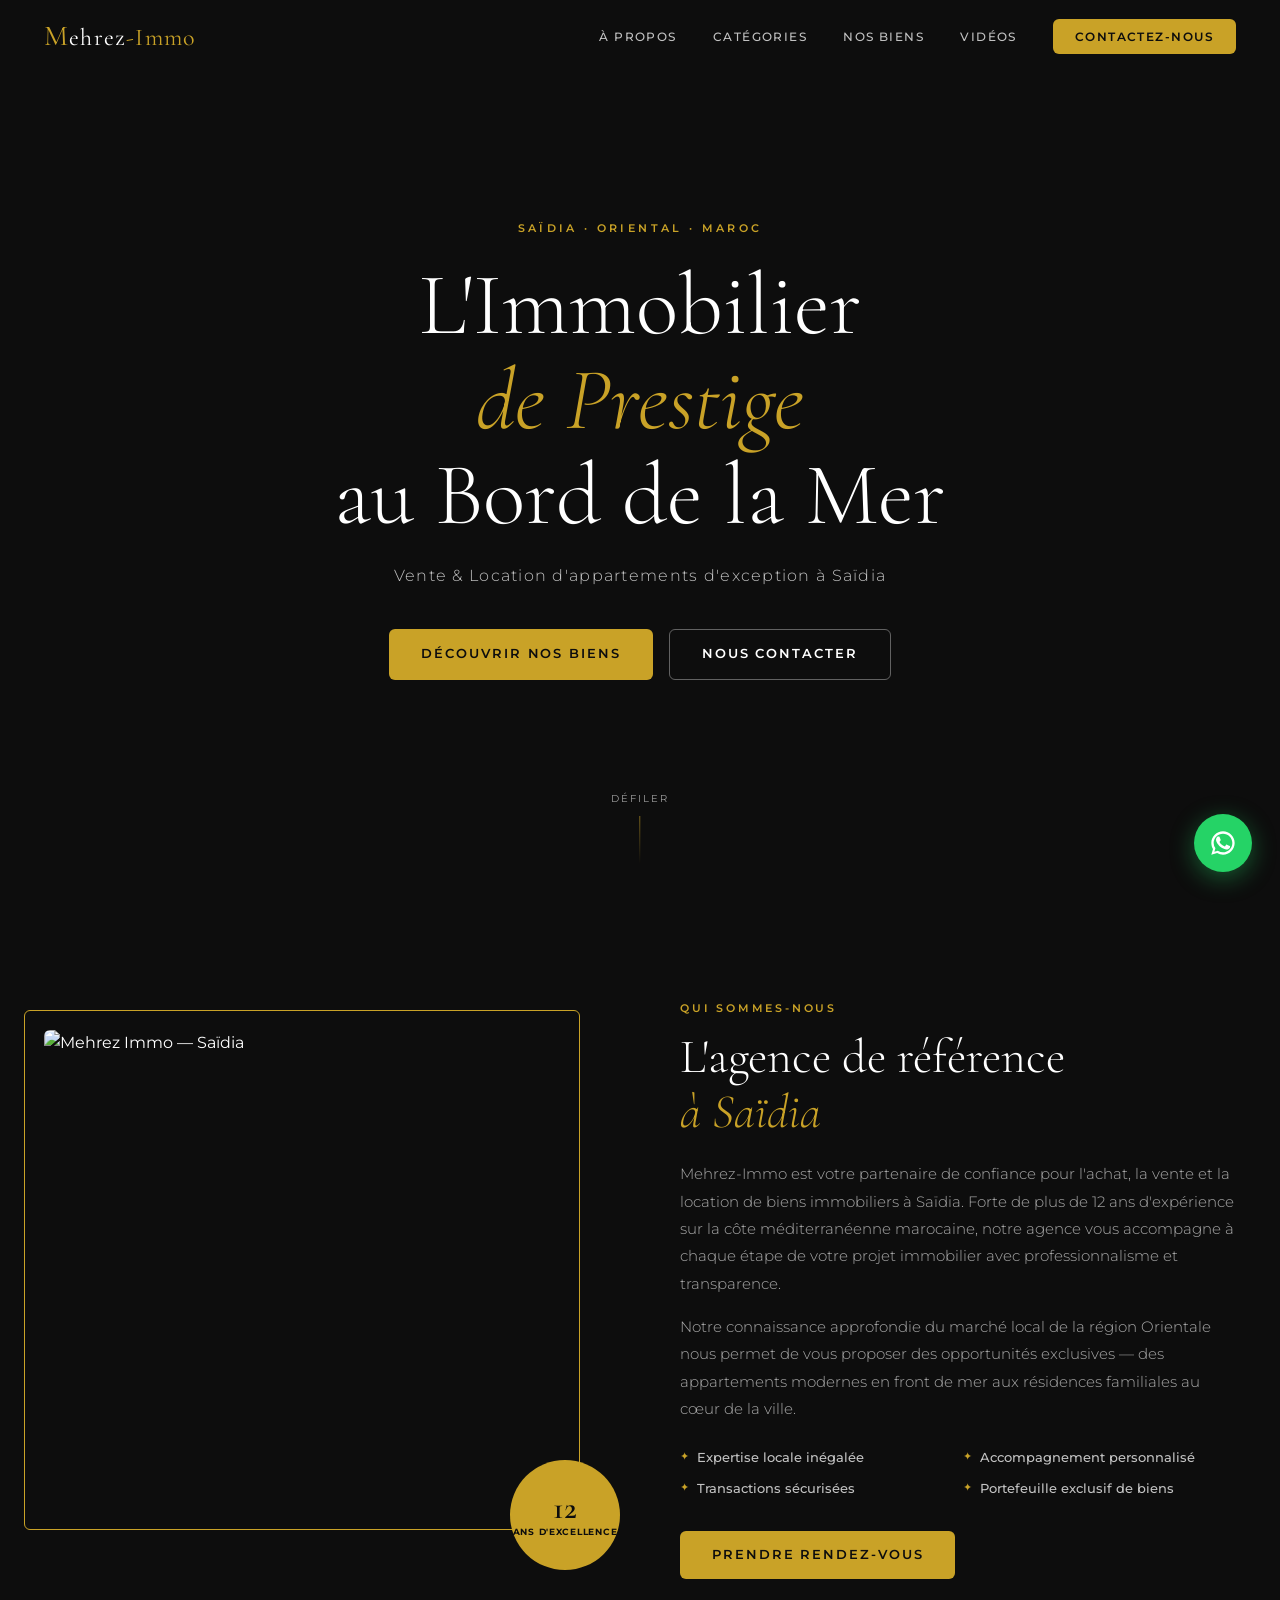
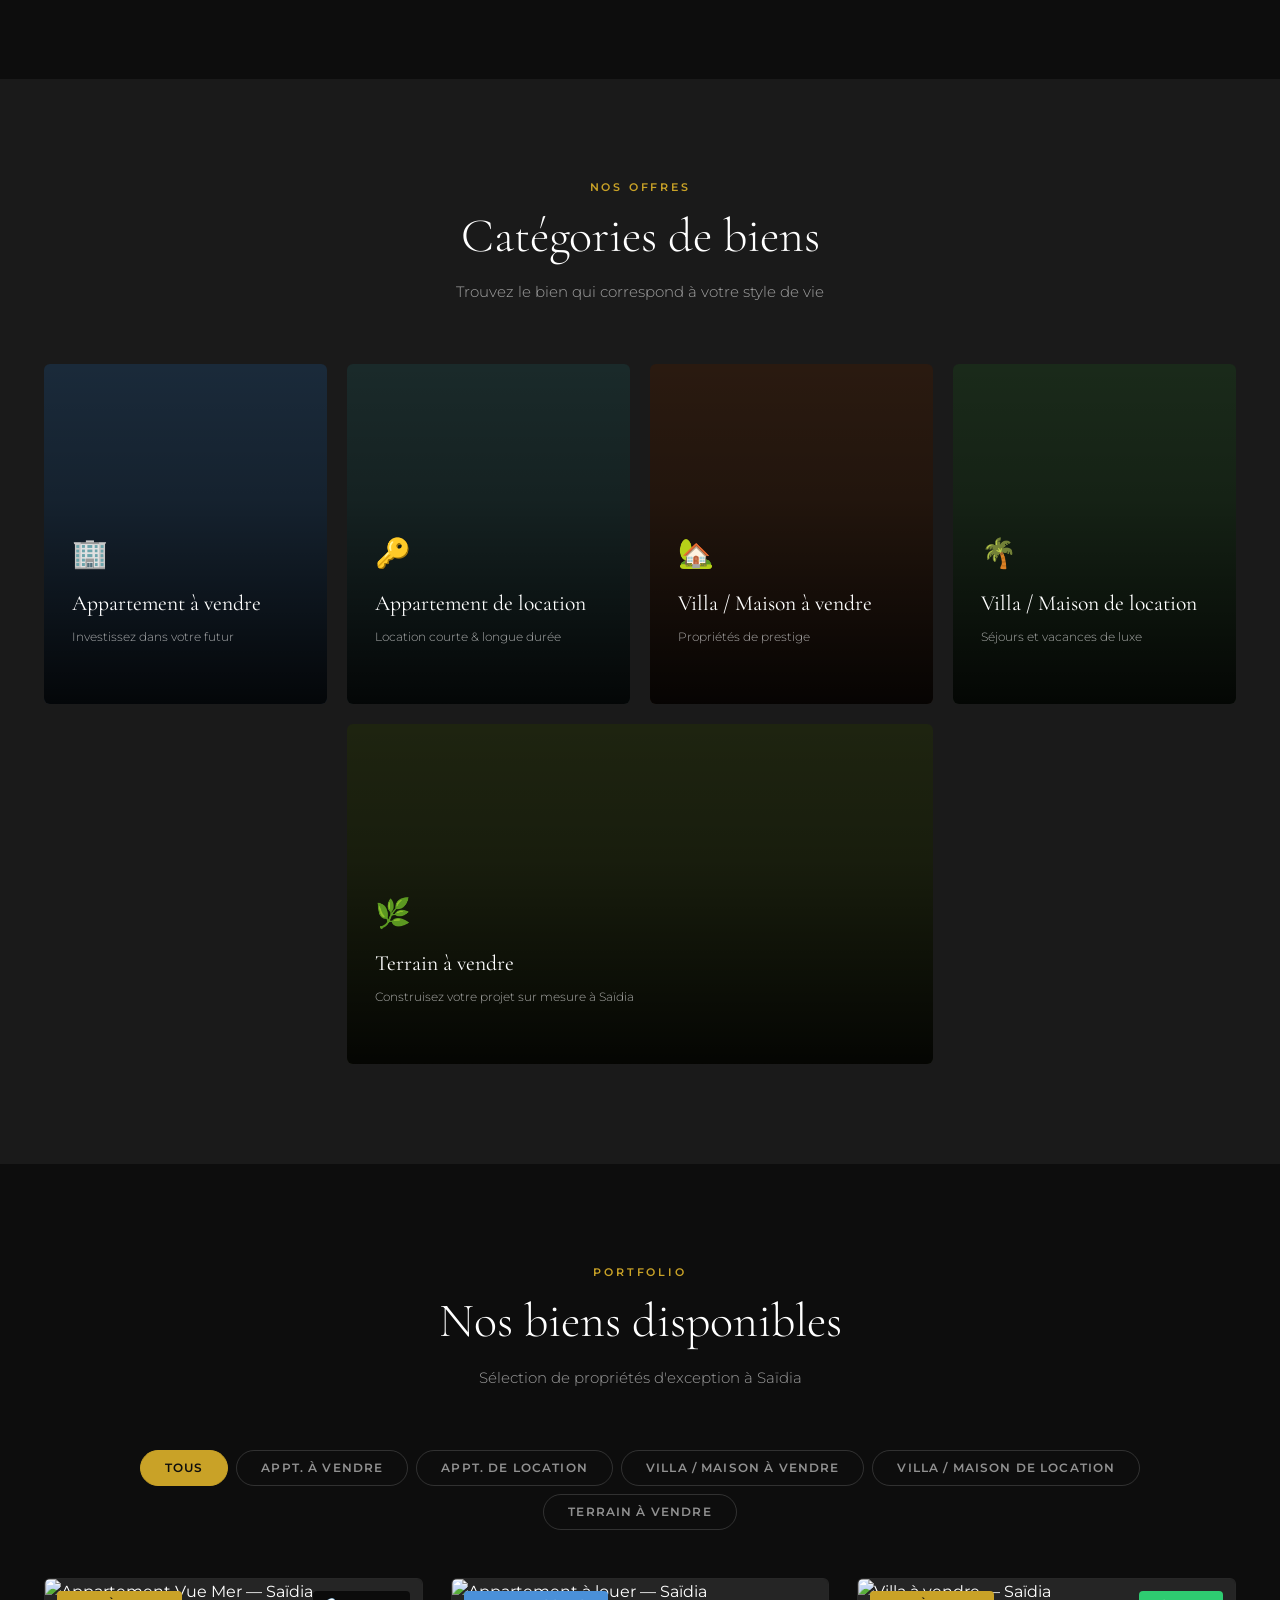
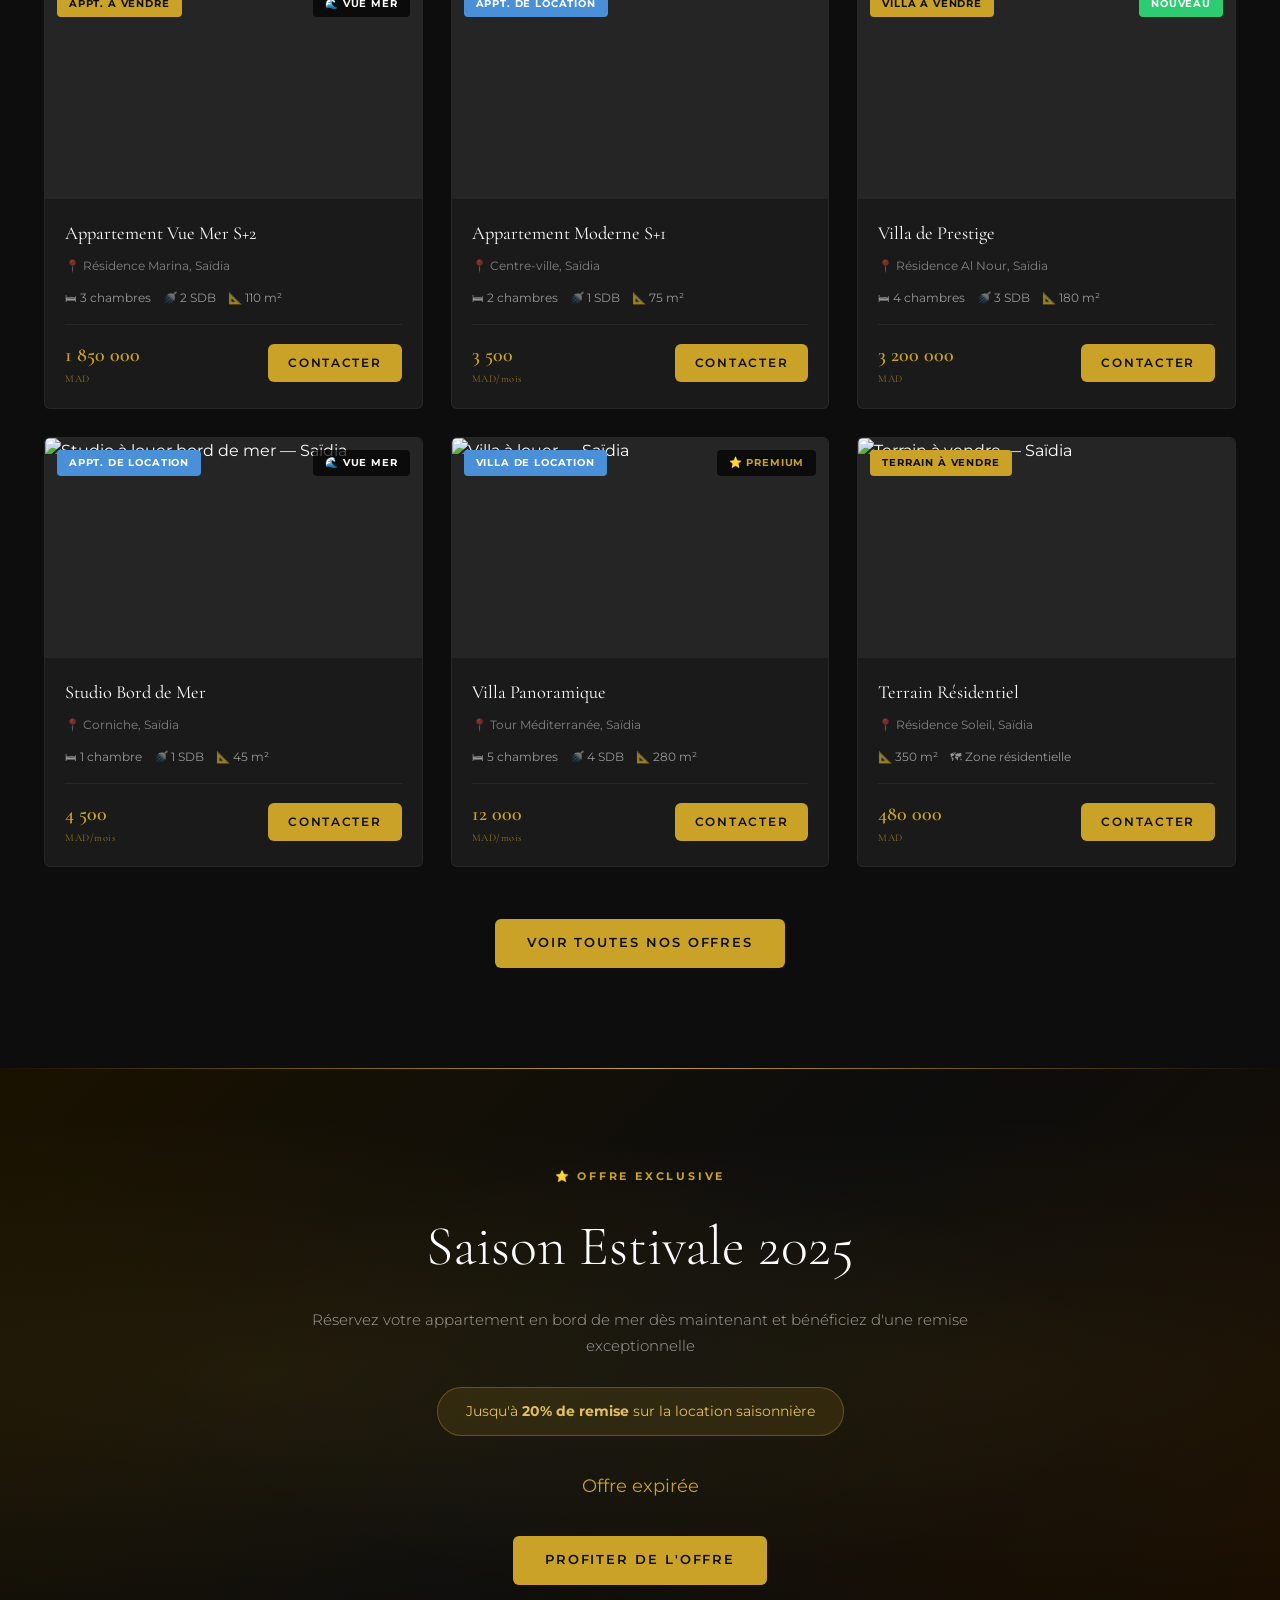
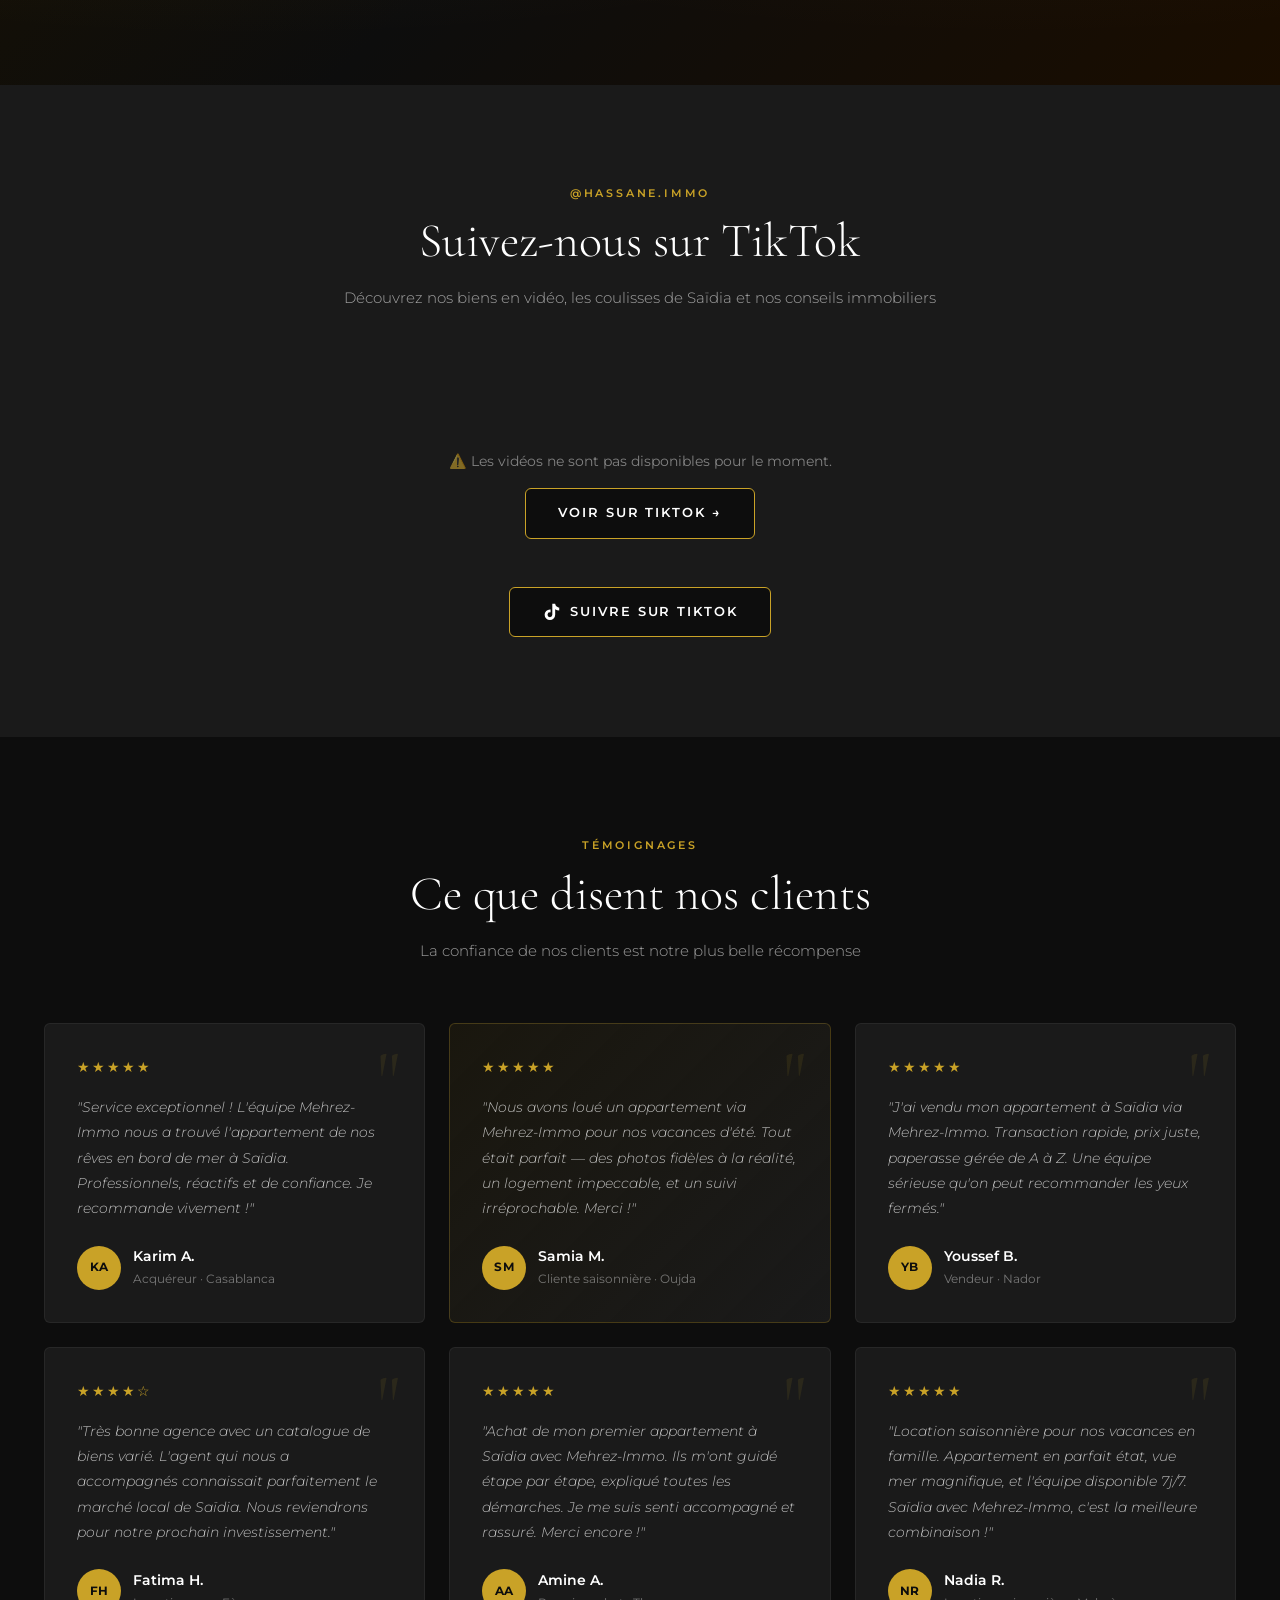
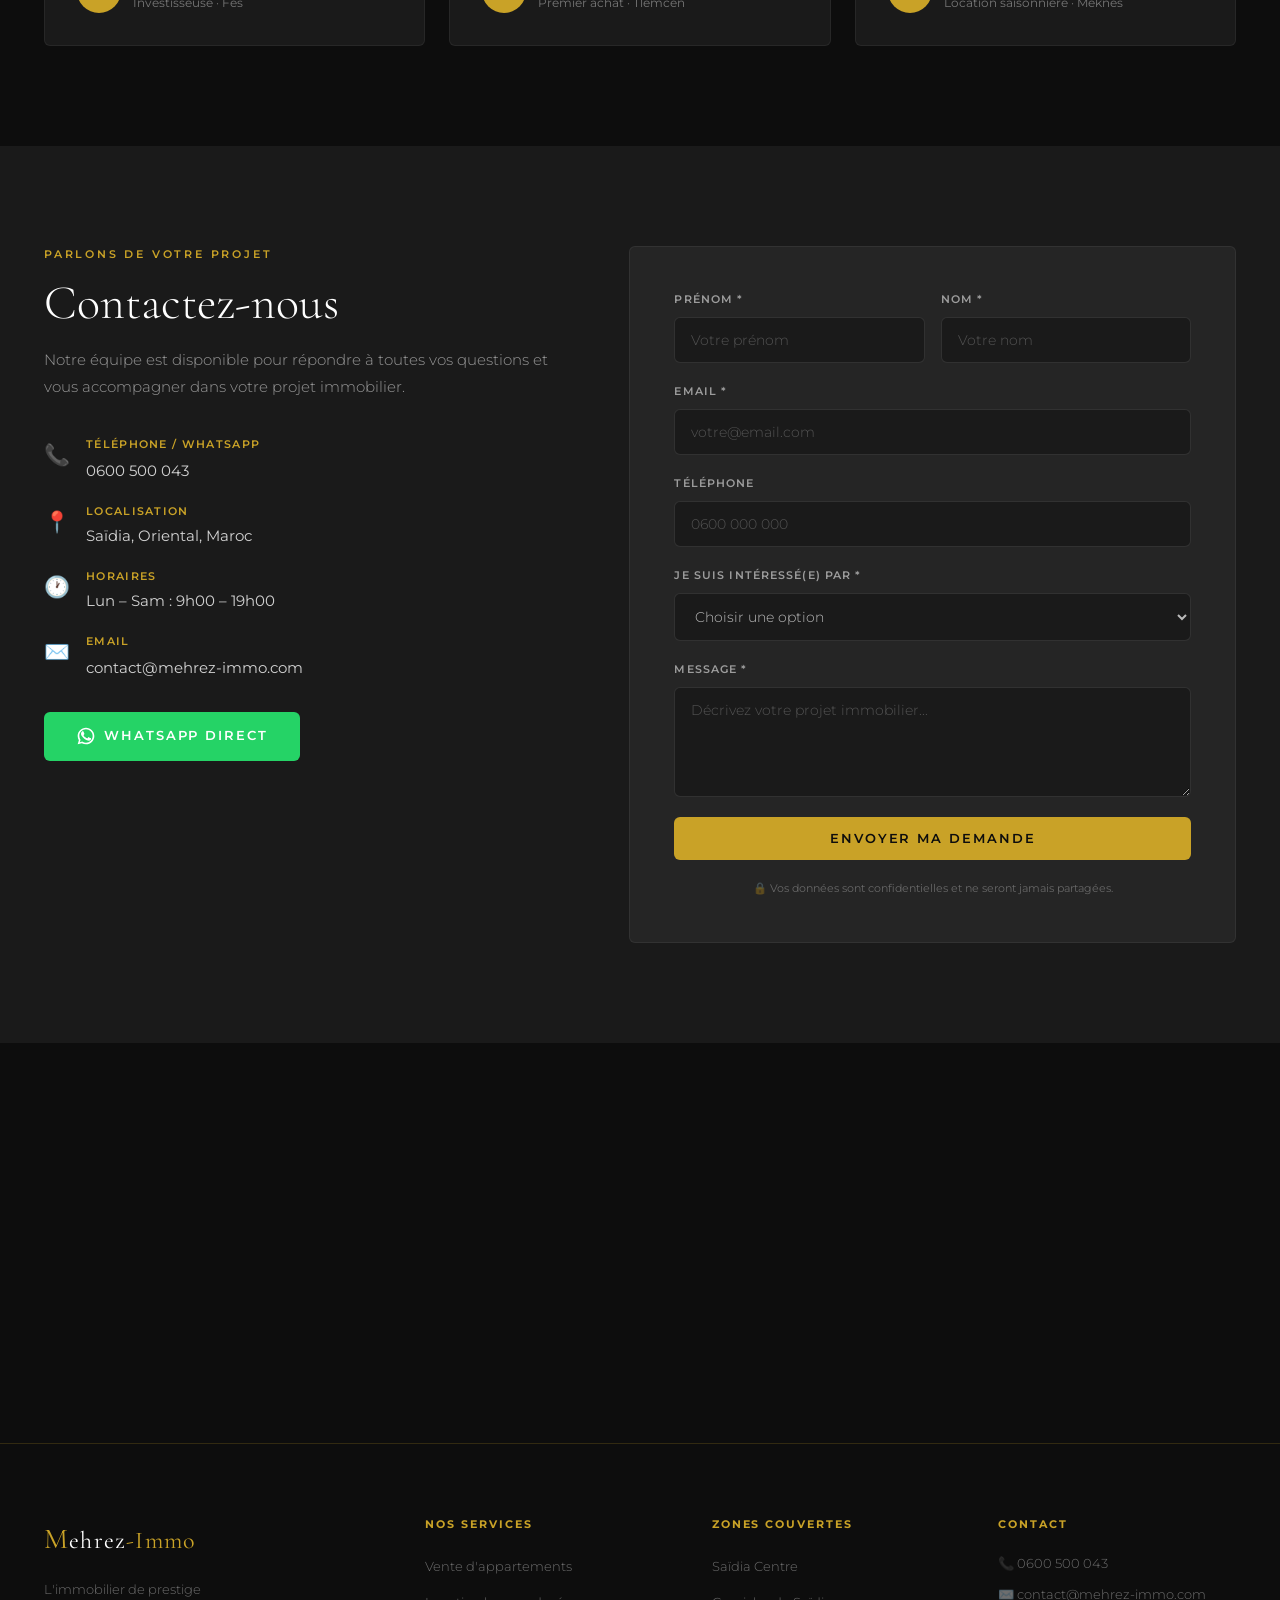
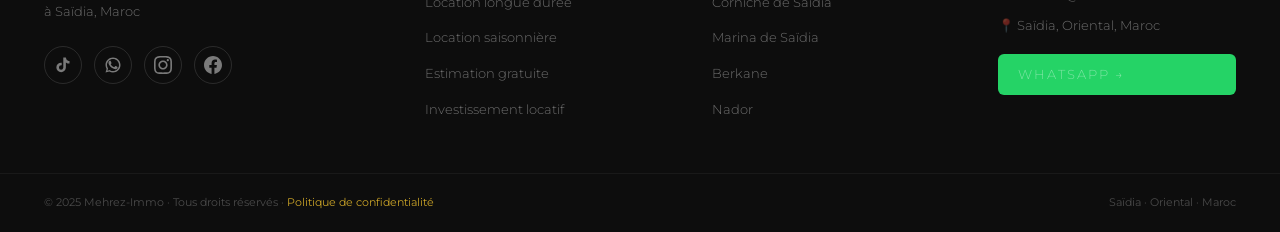
==== index.html @ c4da5b49 "Initial commit - Mehrez Immo site" ====
<!DOCTYPE html>
<html lang="fr">
<head>
  <meta charset="UTF-8" />
  <meta name="viewport" content="width=device-width, initial-scale=1.0" />
  <meta name="description" content="Mehrez-Immo — Agence immobilière à Saïdia, Maroc. Vente et location d'appartements de prestige en bord de mer." />
  <title>Mehrez-Immo | Appartements à Saïdia, Maroc</title>
  <link rel="preconnect" href="https://fonts.googleapis.com" />
  <link rel="preconnect" href="https://fonts.gstatic.com" crossorigin />
  <link href="https://fonts.googleapis.com/css2?family=Cormorant+Garamond:ital,wght@0,300;0,400;0,600;1,300;1,400&family=Montserrat:wght@300;400;500;600;700&display=swap" rel="stylesheet" />
  <link rel="stylesheet" href="style.css" />
</head>
<body>

  <!-- ═══════════════════════════════════════ NAV ═══════════════════════════════════════ -->
  <nav id="navbar">
    <div class="nav-inner">
      <a href="#hero" class="logo">
        <span class="logo-m">M</span>ehrez<span class="logo-dash">-</span><span class="logo-immo">Immo</span>
      </a>
      <ul class="nav-links">
        <li><a href="#about">À propos</a></li>
        <li><a href="#categories">Catégories</a></li>
        <li><a href="#listings">Nos biens</a></li>
        <li><a href="#tiktok">Vidéos</a></li>
        <li><a href="#contact" class="nav-cta">Contactez-nous</a></li>
      </ul>
      <button class="burger" id="burger" aria-label="Menu">
        <span></span><span></span><span></span>
      </button>
    </div>
    <div class="mobile-menu" id="mobileMenu">
      <a href="#about" class="mob-link">À propos</a>
      <a href="#categories" class="mob-link">Catégories</a>
      <a href="#listings" class="mob-link">Nos biens</a>
      <a href="#tiktok" class="mob-link">Vidéos</a>
      <a href="#contact" class="mob-link">Contact</a>
    </div>
  </nav>

  <!-- ═══════════════════════════════════════ HERO ═══════════════════════════════════════ -->
  <section id="hero">
    <div class="hero-overlay"></div>
    <video class="hero-video" autoplay muted loop playsinline poster="assets/hero-poster.jpg">
      <source src="vvc.mp4" type="video/mp4" />
    </video>
    <div class="hero-content">
      <p class="hero-eyebrow">Saïdia · Oriental · Maroc</p>
      <h1 class="hero-title">L'Immobilier<br /><em>de Prestige</em><br />au Bord de la Mer</h1>
      <p class="hero-subtitle">Vente &amp; Location d'appartements d'exception à Saïdia</p>
      <div class="hero-actions">
        <a href="#listings" class="btn btn-gold">Découvrir nos biens</a>
        <a href="#contact" class="btn btn-outline">Nous contacter</a>
      </div>
    </div>
    <div class="hero-scroll">
      <span>Défiler</span>
      <div class="scroll-line"></div>
    </div>
  </section>

  <!-- ═══════════════════════════════════════ ABOUT ═══════════════════════════════════════ -->
  <section id="about" class="section">
    <div class="container about-grid">
      <div class="about-image-wrap">
        <div class="about-img-frame">
          <img src="agence.png" alt="Mehrez Immo — Saïdia" class="about-img" loading="lazy" />
          <div class="about-badge">
            <span class="badge-num">12</span>
            <span class="badge-text">ans d'excellence</span>
          </div>
        </div>
      </div>
      <div class="about-text">
        <p class="section-eyebrow">Qui sommes-nous</p>
        <h2 class="section-title">L'agence de référence<br /><em>à Saïdia</em></h2>
        <p class="about-desc">
          Mehrez-Immo est votre partenaire de confiance pour l'achat, la vente et la location de biens immobiliers à Saïdia. Forte de plus de 12 ans d'expérience sur la côte méditerranéenne marocaine, notre agence vous accompagne à chaque étape de votre projet immobilier avec professionnalisme et transparence.
        </p>
        <p class="about-desc">
          Notre connaissance approfondie du marché local de la région Orientale nous permet de vous proposer des opportunités exclusives — des appartements modernes en front de mer aux résidences familiales au cœur de la ville.
        </p>
        <ul class="about-features">
          <li><span class="check">✦</span> Expertise locale inégalée</li>
          <li><span class="check">✦</span> Accompagnement personnalisé</li>
          <li><span class="check">✦</span> Transactions sécurisées</li>
          <li><span class="check">✦</span> Portefeuille exclusif de biens</li>
        </ul>
        <a href="#contact" class="btn btn-gold">Prendre rendez-vous</a>
      </div>
    </div>
  </section>

  <!-- ═══════════════════════════════════════ CATEGORIES ═══════════════════════════════════════ -->
  <section id="categories" class="section section-dark">
    <div class="container">
      <div class="section-header">
        <p class="section-eyebrow">Nos offres</p>
        <h2 class="section-title">Catégories de biens</h2>
        <p class="section-sub">Trouvez le bien qui correspond à votre style de vie</p>
      </div>
      <div class="categories-grid">

        <div class="cat-card" style="--cat-img: url('assets/cat-appt-vente.jpg')">
          <div class="cat-overlay"></div>
          <div class="cat-content">
            <div class="cat-icon">🏢</div>
            <h3>Appartement à vendre</h3>
            <p>Investissez dans votre futur</p>
            <a href="#listings" class="cat-link">Voir les biens →</a>
          </div>
        </div>

        <div class="cat-card" style="--cat-img: url('assets/cat-appt-loc.jpg')">
          <div class="cat-overlay"></div>
          <div class="cat-content">
            <div class="cat-icon">🔑</div>
            <h3>Appartement de location</h3>
            <p>Location courte &amp; longue durée</p>
            <a href="#listings" class="cat-link">Voir les biens →</a>
          </div>
        </div>

        <div class="cat-card" style="--cat-img: url('assets/cat-villa-vente.jpg')">
          <div class="cat-overlay"></div>
          <div class="cat-content">
            <div class="cat-icon">🏡</div>
            <h3>Villa / Maison à vendre</h3>
            <p>Propriétés de prestige</p>
            <a href="#listings" class="cat-link">Voir les biens →</a>
          </div>
        </div>

        <div class="cat-card" style="--cat-img: url('assets/cat-villa-loc.jpg')">
          <div class="cat-overlay"></div>
          <div class="cat-content">
            <div class="cat-icon">🌴</div>
            <h3>Villa / Maison de location</h3>
            <p>Séjours et vacances de luxe</p>
            <a href="#listings" class="cat-link">Voir les biens →</a>
          </div>
        </div>

        <div class="cat-card cat-card--wide" style="--cat-img: url('assets/cat-terrain.jpg')">
          <div class="cat-overlay"></div>
          <div class="cat-content">
            <div class="cat-icon">🌿</div>
            <h3>Terrain à vendre</h3>
            <p>Construisez votre projet sur mesure à Saïdia</p>
            <a href="#listings" class="cat-link">Voir les biens →</a>
          </div>
        </div>

      </div>
    </div>
  </section>

  <!-- ═══════════════════════════════════════ LISTINGS ═══════════════════════════════════════ -->
  <section id="listings" class="section">
    <div class="container">
      <div class="section-header">
        <p class="section-eyebrow">Portfolio</p>
        <h2 class="section-title">Nos biens disponibles</h2>
        <p class="section-sub">Sélection de propriétés d'exception à Saïdia</p>
      </div>

      <!-- Filter Tabs -->
      <div class="filter-tabs">
        <button class="filter-btn active" data-filter="all">Tous</button>
        <button class="filter-btn" data-filter="appt-vente">Appt. à vendre</button>
        <button class="filter-btn" data-filter="appt-location">Appt. de location</button>
        <button class="filter-btn" data-filter="villa-vente">Villa / Maison à vendre</button>
        <button class="filter-btn" data-filter="villa-location">Villa / Maison de location</button>
        <button class="filter-btn" data-filter="terrain-vente">Terrain à vendre</button>
      </div>

      <div class="listings-grid" id="listingsGrid">

        <!-- Appartement à vendre -->
        <div class="prop-card" data-type="appt-vente">
          <div class="prop-img-wrap">
            <img src="assets/prop1.jpg" alt="Appartement Vue Mer — Saïdia" loading="lazy" />
            <span class="prop-badge badge-vente">Appt. à vendre</span>
            <span class="prop-badge badge-mer">🌊 Vue Mer</span>
          </div>
          <div class="prop-info">
            <h3 class="prop-title">Appartement Vue Mer S+2</h3>
            <p class="prop-location">📍 Résidence Marina, Saïdia</p>
            <div class="prop-specs">
              <span>🛏 3 chambres</span>
              <span>🚿 2 SDB</span>
              <span>📐 110 m²</span>
            </div>
            <div class="prop-footer">
              <span class="prop-price">1 850 000 <small>MAD</small></span>
              <a href="#contact" class="btn btn-gold btn-sm">Contacter</a>
            </div>
          </div>
        </div>

        <!-- Appartement de location -->
        <div class="prop-card" data-type="appt-location">
          <div class="prop-img-wrap">
            <img src="assets/prop2.jpg" alt="Appartement à louer — Saïdia" loading="lazy" />
            <span class="prop-badge badge-location">Appt. de location</span>
          </div>
          <div class="prop-info">
            <h3 class="prop-title">Appartement Moderne S+1</h3>
            <p class="prop-location">📍 Centre-ville, Saïdia</p>
            <div class="prop-specs">
              <span>🛏 2 chambres</span>
              <span>🚿 1 SDB</span>
              <span>📐 75 m²</span>
            </div>
            <div class="prop-footer">
              <span class="prop-price">3 500 <small>MAD/mois</small></span>
              <a href="#contact" class="btn btn-gold btn-sm">Contacter</a>
            </div>
          </div>
        </div>

        <!-- Villa / Maison à vendre -->
        <div class="prop-card" data-type="villa-vente">
          <div class="prop-img-wrap">
            <img src="assets/prop3.jpg" alt="Villa à vendre — Saïdia" loading="lazy" />
            <span class="prop-badge badge-vente">Villa à vendre</span>
            <span class="prop-badge badge-new">Nouveau</span>
          </div>
          <div class="prop-info">
            <h3 class="prop-title">Villa de Prestige</h3>
            <p class="prop-location">📍 Résidence Al Nour, Saïdia</p>
            <div class="prop-specs">
              <span>🛏 4 chambres</span>
              <span>🚿 3 SDB</span>
              <span>📐 180 m²</span>
            </div>
            <div class="prop-footer">
              <span class="prop-price">3 200 000 <small>MAD</small></span>
              <a href="#contact" class="btn btn-gold btn-sm">Contacter</a>
            </div>
          </div>
        </div>

        <!-- Appartement de location -->
        <div class="prop-card" data-type="appt-location">
          <div class="prop-img-wrap">
            <img src="assets/prop4.jpg" alt="Studio à louer bord de mer — Saïdia" loading="lazy" />
            <span class="prop-badge badge-location">Appt. de location</span>
            <span class="prop-badge badge-mer">🌊 Vue Mer</span>
          </div>
          <div class="prop-info">
            <h3 class="prop-title">Studio Bord de Mer</h3>
            <p class="prop-location">📍 Corniche, Saïdia</p>
            <div class="prop-specs">
              <span>🛏 1 chambre</span>
              <span>🚿 1 SDB</span>
              <span>📐 45 m²</span>
            </div>
            <div class="prop-footer">
              <span class="prop-price">4 500 <small>MAD/mois</small></span>
              <a href="#contact" class="btn btn-gold btn-sm">Contacter</a>
            </div>
          </div>
        </div>

        <!-- Villa / Maison de location -->
        <div class="prop-card" data-type="villa-location">
          <div class="prop-img-wrap">
            <img src="assets/prop5.jpg" alt="Villa à louer — Saïdia" loading="lazy" />
            <span class="prop-badge badge-location">Villa de location</span>
            <span class="prop-badge badge-premium">⭐ Premium</span>
          </div>
          <div class="prop-info">
            <h3 class="prop-title">Villa Panoramique</h3>
            <p class="prop-location">📍 Tour Méditerranée, Saïdia</p>
            <div class="prop-specs">
              <span>🛏 5 chambres</span>
              <span>🚿 4 SDB</span>
              <span>📐 280 m²</span>
            </div>
            <div class="prop-footer">
              <span class="prop-price">12 000 <small>MAD/mois</small></span>
              <a href="#contact" class="btn btn-gold btn-sm">Contacter</a>
            </div>
          </div>
        </div>

        <!-- Terrain à vendre -->
        <div class="prop-card" data-type="terrain-vente">
          <div class="prop-img-wrap">
            <img src="assets/prop6.jpg" alt="Terrain à vendre — Saïdia" loading="lazy" />
            <span class="prop-badge badge-vente">Terrain à vendre</span>
          </div>
          <div class="prop-info">
            <h3 class="prop-title">Terrain Résidentiel</h3>
            <p class="prop-location">📍 Résidence Soleil, Saïdia</p>
            <div class="prop-specs">
              <span>📐 350 m²</span>
              <span>🗺 Zone résidentielle</span>
            </div>
            <div class="prop-footer">
              <span class="prop-price">480 000 <small>MAD</small></span>
              <a href="#contact" class="btn btn-gold btn-sm">Contacter</a>
            </div>
          </div>
        </div>

      </div>

      <div class="listings-cta">
        <a href="#contact" class="btn btn-gold">Voir toutes nos offres</a>
      </div>
    </div>
  </section>

  <!-- ═══════════════════════════════════════ SPECIAL OFFER ═══════════════════════════════════════ -->
  <section id="offer" class="offer-banner">
    <div class="offer-overlay"></div>
    <div class="offer-content">
      <p class="offer-tag">⭐ Offre Exclusive</p>
      <h2 class="offer-title">Saison Estivale 2025</h2>
      <p class="offer-sub">Réservez votre appartement en bord de mer dès maintenant et bénéficiez d'une remise exceptionnelle</p>
      <div class="offer-highlight">
        <span class="offer-badge">Jusqu'à <strong>20% de remise</strong> sur la location saisonnière</span>
      </div>
      <div class="countdown" id="countdown">
        <div class="cd-unit"><span id="cd-days">00</span><p>Jours</p></div>
        <div class="cd-sep">:</div>
        <div class="cd-unit"><span id="cd-hours">00</span><p>Heures</p></div>
        <div class="cd-sep">:</div>
        <div class="cd-unit"><span id="cd-mins">00</span><p>Minutes</p></div>
        <div class="cd-sep">:</div>
        <div class="cd-unit"><span id="cd-secs">00</span><p>Secondes</p></div>
      </div>
      <a href="#contact" class="btn btn-gold">Profiter de l'offre</a>
    </div>
  </section>

  <!-- ═══════════════════════════════════════ TIKTOK ═══════════════════════════════════════ -->
  <section id="tiktok" class="section section-dark">
    <div class="container">
      <div class="section-header">
        <p class="section-eyebrow">@hassane.immo</p>
        <h2 class="section-title">Suivez-nous sur TikTok</h2>
        <p class="section-sub">Découvrez nos biens en vidéo, les coulisses de Saïdia et nos conseils immobiliers</p>
      </div>

      <!-- Loading state -->
      <div class="tiktok-loading" id="tiktokLoading">
        <div class="tiktok-spinner"></div>
        <p>Chargement des vidéos…</p>
      </div>

      <!-- Grid injecté dynamiquement par tiktok-feed.js -->
      <div class="tiktok-grid" id="tiktokGrid"></div>

      <!-- Erreur fallback -->
      <div class="tiktok-error" id="tiktokError" style="display:none">
        <p>⚠️ Les vidéos ne sont pas disponibles pour le moment.</p>
        <a href="https://www.tiktok.com/@hassane.immo" target="_blank" rel="noopener" class="btn btn-tiktok" style="margin-top:16px">
          Voir sur TikTok →
        </a>
      </div>

      <div class="tiktok-follow" id="tiktokFollow" style="display:none">
        <a href="https://www.tiktok.com/@hassane.immo" target="_blank" rel="noopener" class="btn btn-tiktok">
          <svg width="20" height="20" viewBox="0 0 24 24" fill="currentColor"><path d="M19.59 6.69a4.83 4.83 0 0 1-3.77-4.25V2h-3.45v13.67a2.89 2.89 0 0 1-2.88 2.5 2.89 2.89 0 0 1-2.89-2.89 2.89 2.89 0 0 1 2.89-2.89c.28 0 .54.04.79.1V9.01a6.27 6.27 0 0 0-.79-.05 6.34 6.34 0 0 0-6.34 6.34 6.34 6.34 0 0 0 6.34 6.34 6.34 6.34 0 0 0 6.33-6.34V8.56a8.28 8.28 0 0 0 4.86 1.56V6.69a4.85 4.85 0 0 1-1.09-.0z"/></svg>
          Suivre sur TikTok
        </a>
      </div>
    </div>
  </section>

  <!-- ═══════════════════════════════════════ REVIEWS ═══════════════════════════════════════ -->
  <section id="reviews" class="section">
    <div class="container">
      <div class="section-header">
        <p class="section-eyebrow">Témoignages</p>
        <h2 class="section-title">Ce que disent nos clients</h2>
        <p class="section-sub">La confiance de nos clients est notre plus belle récompense</p>
      </div>
      <div class="reviews-grid">

        <div class="review-card">
          <div class="stars">★★★★★</div>
          <p class="review-text">"Service exceptionnel ! L'équipe Mehrez-Immo nous a trouvé l'appartement de nos rêves en bord de mer à Saïdia. Professionnels, réactifs et de confiance. Je recommande vivement !"</p>
          <div class="reviewer">
            <div class="reviewer-avatar">KA</div>
            <div>
              <p class="reviewer-name">Karim A.</p>
              <p class="reviewer-detail">Acquéreur · Casablanca</p>
            </div>
          </div>
        </div>

        <div class="review-card featured">
          <div class="stars">★★★★★</div>
          <p class="review-text">"Nous avons loué un appartement via Mehrez-Immo pour nos vacances d'été. Tout était parfait — des photos fidèles à la réalité, un logement impeccable, et un suivi irréprochable. Merci !"</p>
          <div class="reviewer">
            <div class="reviewer-avatar">SM</div>
            <div>
              <p class="reviewer-name">Samia M.</p>
              <p class="reviewer-detail">Cliente saisonnière · Oujda</p>
            </div>
          </div>
        </div>

        <div class="review-card">
          <div class="stars">★★★★★</div>
          <p class="review-text">"J'ai vendu mon appartement à Saïdia via Mehrez-Immo. Transaction rapide, prix juste, paperasse gérée de A à Z. Une équipe sérieuse qu'on peut recommander les yeux fermés."</p>
          <div class="reviewer">
            <div class="reviewer-avatar">YB</div>
            <div>
              <p class="reviewer-name">Youssef B.</p>
              <p class="reviewer-detail">Vendeur · Nador</p>
            </div>
          </div>
        </div>

        <div class="review-card">
          <div class="stars">★★★★☆</div>
          <p class="review-text">"Très bonne agence avec un catalogue de biens varié. L'agent qui nous a accompagnés connaissait parfaitement le marché local de Saïdia. Nous reviendrons pour notre prochain investissement."</p>
          <div class="reviewer">
            <div class="reviewer-avatar">FH</div>
            <div>
              <p class="reviewer-name">Fatima H.</p>
              <p class="reviewer-detail">Investisseuse · Fès</p>
            </div>
          </div>
        </div>

        <div class="review-card">
          <div class="stars">★★★★★</div>
          <p class="review-text">"Achat de mon premier appartement à Saïdia avec Mehrez-Immo. Ils m'ont guidé étape par étape, expliqué toutes les démarches. Je me suis senti accompagné et rassuré. Merci encore !"</p>
          <div class="reviewer">
            <div class="reviewer-avatar">AA</div>
            <div>
              <p class="reviewer-name">Amine A.</p>
              <p class="reviewer-detail">Premier achat · Tlemcen</p>
            </div>
          </div>
        </div>

        <div class="review-card">
          <div class="stars">★★★★★</div>
          <p class="review-text">"Location saisonnière pour nos vacances en famille. Appartement en parfait état, vue mer magnifique, et l'équipe disponible 7j/7. Saïdia avec Mehrez-Immo, c'est la meilleure combinaison !"</p>
          <div class="reviewer">
            <div class="reviewer-avatar">NR</div>
            <div>
              <p class="reviewer-name">Nadia R.</p>
              <p class="reviewer-detail">Location saisonnière · Meknès</p>
            </div>
          </div>
        </div>

      </div>
    </div>
  </section>

  <!-- ═══════════════════════════════════════ CONTACT ═══════════════════════════════════════ -->
  <section id="contact" class="section section-dark">
    <div class="container contact-grid">
      <div class="contact-info">
        <p class="section-eyebrow">Parlons de votre projet</p>
        <h2 class="section-title">Contactez-nous</h2>
        <p class="contact-desc">Notre équipe est disponible pour répondre à toutes vos questions et vous accompagner dans votre projet immobilier.</p>
        <div class="contact-items">
          <div class="contact-item">
            <div class="contact-icon">📞</div>
            <div>
              <p class="ci-label">Téléphone / WhatsApp</p>
              <a href="tel:+212600500043" class="ci-value">0600 500 043</a>
            </div>
          </div>
          <div class="contact-item">
            <div class="contact-icon">📍</div>
            <div>
              <p class="ci-label">Localisation</p>
              <p class="ci-value">Saïdia, Oriental, Maroc</p>
            </div>
          </div>
          <div class="contact-item">
            <div class="contact-icon">🕐</div>
            <div>
              <p class="ci-label">Horaires</p>
              <p class="ci-value">Lun – Sam : 9h00 – 19h00</p>
            </div>
          </div>
          <div class="contact-item">
            <div class="contact-icon">✉️</div>
            <div>
              <p class="ci-label">Email</p>
              <a href="mailto:contact@mehrez-immo.com" class="ci-value">contact@mehrez-immo.com</a>
            </div>
          </div>
        </div>
        <a href="https://wa.me/212600500043" target="_blank" rel="noopener" class="btn btn-whatsapp">
          <svg width="20" height="20" viewBox="0 0 24 24" fill="currentColor"><path d="M17.472 14.382c-.297-.149-1.758-.867-2.03-.967-.273-.099-.471-.148-.67.15-.197.297-.767.966-.94 1.164-.173.199-.347.223-.644.075-.297-.15-1.255-.463-2.39-1.475-.883-.788-1.48-1.761-1.653-2.059-.173-.297-.018-.458.13-.606.134-.133.298-.347.446-.52.149-.174.198-.298.298-.497.099-.198.05-.371-.025-.52-.075-.149-.669-1.612-.916-2.207-.242-.579-.487-.5-.669-.51-.173-.008-.371-.01-.57-.01-.198 0-.52.074-.792.372-.272.297-1.04 1.016-1.04 2.479 0 1.462 1.065 2.875 1.213 3.074.149.198 2.096 3.2 5.077 4.487.709.306 1.262.489 1.694.625.712.227 1.36.195 1.871.118.571-.085 1.758-.719 2.006-1.413.248-.694.248-1.289.173-1.413-.074-.124-.272-.198-.57-.347z"/><path d="M12 2C6.477 2 2 6.477 2 12c0 1.89.525 3.66 1.438 5.168L2 22l4.974-1.397A9.952 9.952 0 0 0 12 22c5.523 0 10-4.477 10-10S17.523 2 12 2zm0 18a7.946 7.946 0 0 1-4.073-1.121l-.292-.173-3.006.844.848-3.072-.19-.307A7.944 7.944 0 0 1 4 12c0-4.418 3.582-8 8-8s8 3.582 8 8-3.582 8-8 8z"/></svg>
          WhatsApp Direct
        </a>
      </div>

      <div class="contact-form-wrap">
        <form class="contact-form" id="contactForm" novalidate>
          <div class="form-row">
            <div class="form-group">
              <label for="fname">Prénom *</label>
              <input type="text" id="fname" name="fname" placeholder="Votre prénom" required />
            </div>
            <div class="form-group">
              <label for="lname">Nom *</label>
              <input type="text" id="lname" name="lname" placeholder="Votre nom" required />
            </div>
          </div>
          <div class="form-group">
            <label for="email">Email *</label>
            <input type="email" id="email" name="email" placeholder="votre@email.com" required />
          </div>
          <div class="form-group">
            <label for="phone">Téléphone</label>
            <input type="tel" id="phone" name="phone" placeholder="0600 000 000" />
          </div>
          <div class="form-group">
            <label for="interest">Je suis intéressé(e) par *</label>
            <select id="interest" name="interest" required>
              <option value="" disabled selected>Choisir une option</option>
              <option value="achat">Achat d'appartement</option>
              <option value="location">Location longue durée</option>
              <option value="saison">Location saisonnière</option>
              <option value="vente">Vendre mon bien</option>
              <option value="invest">Investissement locatif</option>
              <option value="autre">Autre</option>
            </select>
          </div>
          <div class="form-group">
            <label for="message">Message *</label>
            <textarea id="message" name="message" rows="4" placeholder="Décrivez votre projet immobilier..." required></textarea>
          </div>
          <button type="submit" class="btn btn-gold btn-full">
            <span class="btn-text">Envoyer ma demande</span>
            <span class="btn-loader" style="display:none">⏳ Envoi en cours...</span>
          </button>
          <p class="form-privacy">🔒 Vos données sont confidentielles et ne seront jamais partagées.</p>
          <div class="form-success" id="formSuccess" style="display:none">
            <p>✅ Message envoyé ! Notre équipe vous contactera dans les 24h.</p>
          </div>
        </form>
      </div>
    </div>
  </section>

  <!-- ═══════════════════════════════════════ MAP ═══════════════════════════════════════ -->
  <div class="map-section">
    <iframe
      src="https://www.google.com/maps/embed?pb=!1m18!1m12!1m3!1d12789.123456789!2d-2.225!3d35.087!2m3!1f0!2f0!3f0!3m2!1i1024!2i768!4f13.1!3m3!1m2!1s0xd64c0b0b0b0b0b0%3A0x0!2sSa%C3%AFdia%2C+Maroc!5e0!3m2!1sfr!2sma!4v1700000000000!5m2!1sfr!2sma"
      width="100%"
      height="400"
      style="border:0;"
      allowfullscreen=""
      loading="lazy"
      referrerpolicy="no-referrer-when-downgrade"
      title="Mehrez-Immo — Saïdia, Maroc">
    </iframe>
  </div>

  <!-- ═══════════════════════════════════════ FOOTER ═══════════════════════════════════════ -->
  <footer id="footer">
    <div class="footer-top">
      <div class="container footer-grid">
        <div class="footer-brand">
          <a href="#hero" class="logo footer-logo">
            <span class="logo-m">M</span>ehrez<span class="logo-dash">-</span><span class="logo-immo">Immo</span>
          </a>
          <p class="footer-tagline">L'immobilier de prestige<br />à Saïdia, Maroc</p>
          <div class="footer-social">
            <a href="https://tiktok.com/@mehrezimmo" target="_blank" rel="noopener" aria-label="TikTok" class="social-link">
              <svg width="18" height="18" viewBox="0 0 24 24" fill="currentColor"><path d="M19.59 6.69a4.83 4.83 0 0 1-3.77-4.25V2h-3.45v13.67a2.89 2.89 0 0 1-2.88 2.5 2.89 2.89 0 0 1-2.89-2.89 2.89 2.89 0 0 1 2.89-2.89c.28 0 .54.04.79.1V9.01a6.27 6.27 0 0 0-.79-.05 6.34 6.34 0 0 0-6.34 6.34 6.34 6.34 0 0 0 6.34 6.34 6.34 6.34 0 0 0 6.33-6.34V8.56a8.28 8.28 0 0 0 4.86 1.56V6.69a4.85 4.85 0 0 1-1.09-.0z"/></svg>
            </a>
            <a href="https://wa.me/212600500043" target="_blank" rel="noopener" aria-label="WhatsApp" class="social-link">
              <svg width="18" height="18" viewBox="0 0 24 24" fill="currentColor"><path d="M17.472 14.382c-.297-.149-1.758-.867-2.03-.967-.273-.099-.471-.148-.67.15-.197.297-.767.966-.94 1.164-.173.199-.347.223-.644.075-.297-.15-1.255-.463-2.39-1.475-.883-.788-1.48-1.761-1.653-2.059-.173-.297-.018-.458.13-.606.134-.133.298-.347.446-.52.149-.174.198-.298.298-.497.099-.198.05-.371-.025-.52-.075-.149-.669-1.612-.916-2.207-.242-.579-.487-.5-.669-.51-.173-.008-.371-.01-.57-.01-.198 0-.52.074-.792.372-.272.297-1.04 1.016-1.04 2.479 0 1.462 1.065 2.875 1.213 3.074.149.198 2.096 3.2 5.077 4.487.709.306 1.262.489 1.694.625.712.227 1.36.195 1.871.118.571-.085 1.758-.719 2.006-1.413.248-.694.248-1.289.173-1.413-.074-.124-.272-.198-.57-.347z"/><path d="M12 2C6.477 2 2 6.477 2 12c0 1.89.525 3.66 1.438 5.168L2 22l4.974-1.397A9.952 9.952 0 0 0 12 22c5.523 0 10-4.477 10-10S17.523 2 12 2zm0 18a7.946 7.946 0 0 1-4.073-1.121l-.292-.173-3.006.844.848-3.072-.19-.307A7.944 7.944 0 0 1 4 12c0-4.418 3.582-8 8-8s8 3.582 8 8-3.582 8-8 8z"/></svg>
            </a>
            <a href="https://instagram.com/mehrezimmo" target="_blank" rel="noopener" aria-label="Instagram" class="social-link">
              <svg width="18" height="18" viewBox="0 0 24 24" fill="currentColor"><path d="M12 2.163c3.204 0 3.584.012 4.85.07 3.252.148 4.771 1.691 4.919 4.919.058 1.265.069 1.645.069 4.849 0 3.205-.012 3.584-.069 4.849-.149 3.225-1.664 4.771-4.919 4.919-1.266.058-1.644.07-4.85.07-3.204 0-3.584-.012-4.849-.07-3.26-.149-4.771-1.699-4.919-4.92-.058-1.265-.07-1.644-.07-4.849 0-3.204.013-3.583.07-4.849.149-3.227 1.664-4.771 4.919-4.919 1.266-.057 1.645-.069 4.849-.069zm0-2.163c-3.259 0-3.667.014-4.947.072-4.358.2-6.78 2.618-6.98 6.98-.059 1.281-.073 1.689-.073 4.948 0 3.259.014 3.668.072 4.948.2 4.358 2.618 6.78 6.98 6.98 1.281.058 1.689.072 4.948.072 3.259 0 3.668-.014 4.948-.072 4.354-.2 6.782-2.618 6.979-6.98.059-1.28.073-1.689.073-4.948 0-3.259-.014-3.667-.072-4.947-.196-4.354-2.617-6.78-6.979-6.98-1.281-.059-1.69-.073-4.949-.073zm0 5.838c-3.403 0-6.162 2.759-6.162 6.162s2.759 6.163 6.162 6.163 6.162-2.759 6.162-6.163c0-3.403-2.759-6.162-6.162-6.162zm0 10.162c-2.209 0-4-1.79-4-4 0-2.209 1.791-4 4-4s4 1.791 4 4c0 2.21-1.791 4-4 4zm6.406-11.845c-.796 0-1.441.645-1.441 1.44s.645 1.44 1.441 1.44c.795 0 1.439-.645 1.439-1.44s-.644-1.44-1.439-1.44z"/></svg>
            </a>
            <a href="https://facebook.com/mehrezimmo" target="_blank" rel="noopener" aria-label="Facebook" class="social-link">
              <svg width="18" height="18" viewBox="0 0 24 24" fill="currentColor"><path d="M24 12.073c0-6.627-5.373-12-12-12s-12 5.373-12 12c0 5.99 4.388 10.954 10.125 11.854v-8.385H7.078v-3.47h3.047V9.43c0-3.007 1.792-4.669 4.533-4.669 1.312 0 2.686.235 2.686.235v2.953H15.83c-1.491 0-1.956.925-1.956 1.874v2.25h3.328l-.532 3.47h-2.796v8.385C19.612 23.027 24 18.062 24 12.073z"/></svg>
            </a>
          </div>
        </div>

        <div class="footer-col">
          <h4>Nos services</h4>
          <ul>
            <li><a href="#listings">Vente d'appartements</a></li>
            <li><a href="#listings">Location longue durée</a></li>
            <li><a href="#listings">Location saisonnière</a></li>
            <li><a href="#contact">Estimation gratuite</a></li>
            <li><a href="#contact">Investissement locatif</a></li>
          </ul>
        </div>

        <div class="footer-col">
          <h4>Zones couvertes</h4>
          <ul>
            <li><a href="#">Saïdia Centre</a></li>
            <li><a href="#">Corniche de Saïdia</a></li>
            <li><a href="#">Marina de Saïdia</a></li>
            <li><a href="#">Berkane</a></li>
            <li><a href="#">Nador</a></li>
          </ul>
        </div>

        <div class="footer-col">
          <h4>Contact</h4>
          <ul class="footer-contact-list">
            <li>
              <a href="tel:+212600500043">📞 0600 500 043</a>
            </li>
            <li>
              <a href="mailto:contact@mehrez-immo.com">✉️ contact@mehrez-immo.com</a>
            </li>
            <li>
              <span>📍 Saïdia, Oriental, Maroc</span>
            </li>
            <li>
              <a href="https://wa.me/212600500043" target="_blank" rel="noopener" class="btn btn-whatsapp btn-sm" style="margin-top:.5rem">
                WhatsApp →
              </a>
            </li>
          </ul>
        </div>
      </div>
    </div>
    <div class="footer-bottom">
      <div class="container">
        <p>© 2025 Mehrez-Immo · Tous droits réservés · <a href="#">Politique de confidentialité</a></p>
        <p>Saïdia · Oriental · Maroc</p>
      </div>
    </div>
  </footer>

  <!-- WhatsApp Float Button -->
  <a href="https://wa.me/212600500043" class="wa-float" target="_blank" rel="noopener" aria-label="WhatsApp">
    <svg width="28" height="28" viewBox="0 0 24 24" fill="currentColor"><path d="M17.472 14.382c-.297-.149-1.758-.867-2.03-.967-.273-.099-.471-.148-.67.15-.197.297-.767.966-.94 1.164-.173.199-.347.223-.644.075-.297-.15-1.255-.463-2.39-1.475-.883-.788-1.48-1.761-1.653-2.059-.173-.297-.018-.458.13-.606.134-.133.298-.347.446-.52.149-.174.198-.298.298-.497.099-.198.05-.371-.025-.52-.075-.149-.669-1.612-.916-2.207-.242-.579-.487-.5-.669-.51-.173-.008-.371-.01-.57-.01-.198 0-.52.074-.792.372-.272.297-1.04 1.016-1.04 2.479 0 1.462 1.065 2.875 1.213 3.074.149.198 2.096 3.2 5.077 4.487.709.306 1.262.489 1.694.625.712.227 1.36.195 1.871.118.571-.085 1.758-.719 2.006-1.413.248-.694.248-1.289.173-1.413-.074-.124-.272-.198-.57-.347z"/><path d="M12 2C6.477 2 2 6.477 2 12c0 1.89.525 3.66 1.438 5.168L2 22l4.974-1.397A9.952 9.952 0 0 0 12 22c5.523 0 10-4.477 10-10S17.523 2 12 2zm0 18a7.946 7.946 0 0 1-4.073-1.121l-.292-.173-3.006.844.848-3.072-.19-.307A7.944 7.944 0 0 1 4 12c0-4.418 3.582-8 8-8s8 3.582 8 8-3.582 8-8 8z"/></svg>
  </a>

  <script src="tiktok-feed.js"></script>
  <script src="script.js"></script>
</body>
</html>
---- style.css ----
/* ═══════════════════════════════════════════════════════════
   MEHREZ-IMMO — CSS
   Palette : Noir Mat #0d0d0d / #1a1a1a  +  Or Royal #C9A227 / #D4AF37
═══════════════════════════════════════════════════════════ */

:root {
  --black:      #0d0d0d;
  --black-2:    #1a1a1a;
  --black-3:    #252525;
  --black-4:    #2e2e2e;
  --gold:       #C9A227;
  --gold-light: #E2C060;
  --gold-dark:  #A07D10;
  --white:      #ffffff;
  --white-60:   rgba(255,255,255,0.6);
  --white-20:   rgba(255,255,255,0.08);
  --font-serif: 'Cormorant Garamond', Georgia, serif;
  --font-sans:  'Montserrat', sans-serif;
  --radius:     6px;
  --transition: 0.35s cubic-bezier(0.25, 0.46, 0.45, 0.94);
  --shadow:     0 20px 60px rgba(0,0,0,0.4);
}

*, *::before, *::after { box-sizing: border-box; margin: 0; padding: 0; }

html { scroll-behavior: smooth; font-size: 16px; }

body {
  font-family: var(--font-sans);
  background: var(--black);
  color: var(--white);
  line-height: 1.6;
  overflow-x: hidden;
}

img { display: block; width: 100%; height: 100%; object-fit: cover; }
a  { color: inherit; text-decoration: none; }
ul { list-style: none; }

.container {
  max-width: 1240px;
  margin: 0 auto;
  padding: 0 24px;
}

/* ── SECTION COMMON ── */
.section { padding: 100px 0; }
.section-dark { background: var(--black-2); }

.section-header {
  text-align: center;
  margin-bottom: 60px;
}

.section-eyebrow {
  font-family: var(--font-sans);
  font-size: .7rem;
  font-weight: 600;
  letter-spacing: .25em;
  text-transform: uppercase;
  color: var(--gold);
  margin-bottom: 12px;
}

.section-title {
  font-family: var(--font-serif);
  font-size: clamp(2rem, 4vw, 3rem);
  font-weight: 300;
  line-height: 1.15;
  color: var(--white);
}

.section-title em {
  font-style: italic;
  color: var(--gold);
}

.section-sub {
  margin-top: 16px;
  color: var(--white-60);
  font-size: .95rem;
  font-weight: 300;
}

/* ── BUTTONS ── */
.btn {
  display: inline-flex;
  align-items: center;
  gap: 8px;
  padding: 14px 32px;
  font-family: var(--font-sans);
  font-size: .8rem;
  font-weight: 600;
  letter-spacing: .15em;
  text-transform: uppercase;
  border-radius: var(--radius);
  border: none;
  cursor: pointer;
  transition: var(--transition);
}

.btn-gold {
  background: var(--gold);
  color: var(--black);
}
.btn-gold:hover {
  background: var(--gold-light);
  transform: translateY(-2px);
  box-shadow: 0 8px 30px rgba(201,162,39,0.35);
}

.btn-outline {
  background: transparent;
  color: var(--white);
  border: 1px solid rgba(255,255,255,0.35);
}
.btn-outline:hover {
  border-color: var(--gold);
  color: var(--gold);
}

.btn-whatsapp {
  background: #25D366;
  color: var(--white);
}
.btn-whatsapp:hover {
  background: #1ebe5c;
  transform: translateY(-2px);
}

.btn-tiktok {
  background: var(--black);
  color: var(--white);
  border: 1px solid var(--gold);
}
.btn-tiktok:hover {
  background: var(--gold);
  color: var(--black);
}

.btn-sm { padding: 10px 20px; font-size: .72rem; }
.btn-full { width: 100%; justify-content: center; }

/* ════════════════════════════════
   NAV
════════════════════════════════ */
#navbar {
  position: fixed;
  top: 0; left: 0; right: 0;
  z-index: 1000;
  transition: background .4s, backdrop-filter .4s, box-shadow .4s;
}

#navbar.scrolled {
  background: rgba(13,13,13,0.95);
  backdrop-filter: blur(16px);
  -webkit-backdrop-filter: blur(16px);
  box-shadow: 0 1px 0 rgba(201,162,39,0.2);
}

.nav-inner {
  max-width: 1240px;
  margin: 0 auto;
  padding: 0 24px;
  height: 72px;
  display: flex;
  align-items: center;
  justify-content: space-between;
}

.logo {
  font-family: var(--font-serif);
  font-size: 1.5rem;
  font-weight: 400;
  letter-spacing: .05em;
  color: var(--white);
}
.logo-m   { color: var(--gold); font-size: 1.8rem; }
.logo-dash { color: var(--gold); }
.logo-immo { color: var(--gold); }

.nav-links {
  display: flex;
  gap: 36px;
  align-items: center;
}

.nav-links a {
  font-size: .75rem;
  font-weight: 500;
  letter-spacing: .12em;
  text-transform: uppercase;
  color: rgba(255,255,255,0.75);
  transition: color .25s;
}
.nav-links a:hover { color: var(--gold); }

.nav-cta {
  background: var(--gold) !important;
  color: var(--black) !important;
  padding: 10px 22px;
  border-radius: var(--radius);
  font-weight: 600 !important;
}
.nav-cta:hover {
  background: var(--gold-light) !important;
}

.burger {
  display: none;
  flex-direction: column;
  gap: 5px;
  background: none;
  border: none;
  cursor: pointer;
  padding: 4px;
}
.burger span {
  display: block;
  width: 24px;
  height: 2px;
  background: var(--white);
  transition: var(--transition);
}

.mobile-menu {
  display: none;
  flex-direction: column;
  background: var(--black-2);
  border-top: 1px solid rgba(201,162,39,0.2);
  padding: 16px 24px;
}
.mobile-menu.open { display: flex; }
.mob-link {
  padding: 12px 0;
  font-size: .8rem;
  font-weight: 500;
  letter-spacing: .1em;
  text-transform: uppercase;
  color: rgba(255,255,255,0.8);
  border-bottom: 1px solid rgba(255,255,255,0.06);
}
.mob-link:hover { color: var(--gold); }

/* ════════════════════════════════
   HERO
════════════════════════════════ */
#hero {
  position: relative;
  height: 100vh;
  min-height: 700px;
  display: flex;
  align-items: center;
  justify-content: center;
  overflow: hidden;
}

.hero-video {
  position: absolute;
  inset: 0;
  width: 100%;
  height: 100%;
  object-fit: cover;
  z-index: 0;
}

.hero-overlay {
  position: absolute;
  inset: 0;
  background: linear-gradient(
    to bottom,
    rgba(13,13,13,0.3) 0%,
    rgba(13,13,13,0.55) 50%,
    rgba(13,13,13,0.85) 100%
  );
  z-index: 1;
}

.hero-content {
  position: relative;
  z-index: 2;
  text-align: center;
  max-width: 820px;
  padding: 0 24px;
}

.hero-eyebrow {
  font-size: .7rem;
  font-weight: 600;
  letter-spacing: .3em;
  text-transform: uppercase;
  color: var(--gold);
  margin-bottom: 20px;
}

.hero-title {
  font-family: var(--font-serif);
  font-size: clamp(3rem, 7vw, 5.5rem);
  font-weight: 300;
  line-height: 1.08;
  color: var(--white);
  margin-bottom: 20px;
}

.hero-title em {
  font-style: italic;
  color: var(--gold);
}

.hero-subtitle {
  font-size: 1rem;
  font-weight: 300;
  color: rgba(255,255,255,0.75);
  letter-spacing: .08em;
  margin-bottom: 40px;
}

.hero-actions {
  display: flex;
  gap: 16px;
  justify-content: center;
  flex-wrap: wrap;
}

.hero-scroll {
  position: absolute;
  bottom: 36px;
  left: 50%;
  transform: translateX(-50%);
  z-index: 2;
  display: flex;
  flex-direction: column;
  align-items: center;
  gap: 10px;
  opacity: .6;
}
.hero-scroll span {
  font-size: .6rem;
  letter-spacing: .2em;
  text-transform: uppercase;
}
.scroll-line {
  width: 1px;
  height: 48px;
  background: linear-gradient(to bottom, var(--gold), transparent);
  animation: scrollPulse 2s infinite;
}
@keyframes scrollPulse {
  0%   { transform: scaleY(0); transform-origin: top; opacity: 1; }
  50%  { transform: scaleY(1); transform-origin: top; opacity: 1; }
  51%  { transform: scaleY(1); transform-origin: bottom; }
  100% { transform: scaleY(0); transform-origin: bottom; opacity: 0; }
}

/* ════════════════════════════════
   ABOUT
════════════════════════════════ */
.about-grid {
  display: grid;
  grid-template-columns: 1fr 1fr;
  gap: 80px;
  align-items: center;
}

.about-img-frame {
  position: relative;
}

.about-img-frame::before {
  content: '';
  position: absolute;
  top: -20px;
  left: -20px;
  right: 20px;
  bottom: 20px;
  border: 1px solid var(--gold);
  border-radius: var(--radius);
  z-index: 0;
}

.about-img {
  position: relative;
  z-index: 1;
  height: 520px;
  border-radius: var(--radius);
  object-fit: cover;
}

.about-badge {
  position: absolute;
  bottom: -20px;
  right: -20px;
  z-index: 2;
  background: var(--gold);
  color: var(--black);
  border-radius: 50%;
  width: 110px;
  height: 110px;
  display: flex;
  flex-direction: column;
  align-items: center;
  justify-content: center;
  text-align: center;
}

.badge-num {
  font-family: var(--font-serif);
  font-size: 2rem;
  font-weight: 600;
  line-height: 1;
}

.badge-text {
  font-size: .58rem;
  font-weight: 700;
  letter-spacing: .08em;
  text-transform: uppercase;
  line-height: 1.2;
  margin-top: 2px;
}

.about-text .section-eyebrow { text-align: left; }
.about-text .section-title   { text-align: left; margin-bottom: 20px; }

.about-desc {
  color: rgba(255,255,255,0.65);
  font-size: .95rem;
  font-weight: 300;
  margin-bottom: 16px;
  line-height: 1.8;
}

.about-features {
  display: grid;
  grid-template-columns: 1fr 1fr;
  gap: 10px;
  margin: 24px 0 32px;
}

.about-features li {
  font-size: .82rem;
  font-weight: 500;
  color: rgba(255,255,255,0.75);
  display: flex;
  align-items: center;
  gap: 8px;
}

.check { color: var(--gold); font-size: .7rem; }

/* ════════════════════════════════
   CATEGORIES
════════════════════════════════ */
.categories-grid {
  display: grid;
  grid-template-columns: repeat(4, 1fr);
  gap: 20px;
}

/* 5e carte occupe 2 colonnes, centrée */
.cat-card--wide {
  grid-column: 2 / 4;
}

.cat-card {
  position: relative;
  height: 340px;
  border-radius: var(--radius);
  overflow: hidden;
  cursor: pointer;
  background-image: var(--cat-img);
  background-size: cover;
  background-position: center;
}

/* Fallback gradient when images are missing */
.cat-card:nth-child(1) { background-color: #1a2a3a; }
.cat-card:nth-child(2) { background-color: #1a2a2a; }
.cat-card:nth-child(3) { background-color: #2a1a10; }
.cat-card:nth-child(4) { background-color: #1a2a1a; }
.cat-card:nth-child(5) { background-color: #1e2410; }

.cat-overlay {
  position: absolute;
  inset: 0;
  background: linear-gradient(to top, rgba(0,0,0,0.85) 0%, rgba(0,0,0,0.2) 60%, transparent 100%);
  transition: var(--transition);
}

.cat-card:hover .cat-overlay {
  background: linear-gradient(to top, rgba(0,0,0,0.9) 0%, rgba(0,0,0,0.5) 60%, rgba(0,0,0,0.2) 100%);
}

.cat-content {
  position: absolute;
  bottom: 0;
  left: 0;
  right: 0;
  padding: 28px;
  z-index: 1;
  transform: translateY(10px);
  transition: var(--transition);
}

.cat-card:hover .cat-content { transform: translateY(0); }

.cat-icon {
  font-size: 1.8rem;
  margin-bottom: 10px;
}

.cat-content h3 {
  font-family: var(--font-serif);
  font-size: 1.35rem;
  font-weight: 400;
  color: var(--white);
  margin-bottom: 6px;
}

.cat-content p {
  font-size: .78rem;
  color: rgba(255,255,255,0.65);
  margin-bottom: 14px;
  font-weight: 300;
}

.cat-link {
  font-size: .72rem;
  font-weight: 600;
  letter-spacing: .1em;
  text-transform: uppercase;
  color: var(--gold);
  opacity: 0;
  transform: translateY(8px);
  transition: var(--transition);
}

.cat-card:hover .cat-link {
  opacity: 1;
  transform: translateY(0);
}

/* ════════════════════════════════
   LISTINGS
════════════════════════════════ */
.filter-tabs {
  display: flex;
  gap: 8px;
  justify-content: center;
  margin-bottom: 48px;
  flex-wrap: wrap;
}

.filter-btn {
  padding: 10px 24px;
  background: transparent;
  color: rgba(255,255,255,0.55);
  border: 1px solid rgba(255,255,255,0.15);
  border-radius: 50px;
  font-family: var(--font-sans);
  font-size: .72rem;
  font-weight: 600;
  letter-spacing: .1em;
  text-transform: uppercase;
  cursor: pointer;
  transition: var(--transition);
}

.filter-btn:hover,
.filter-btn.active {
  background: var(--gold);
  color: var(--black);
  border-color: var(--gold);
}

.listings-grid {
  display: grid;
  grid-template-columns: repeat(3, 1fr);
  gap: 28px;
}

.prop-card {
  background: var(--black-2);
  border-radius: var(--radius);
  overflow: hidden;
  border: 1px solid rgba(255,255,255,0.06);
  transition: var(--transition);
}

.prop-card:hover {
  transform: translateY(-6px);
  box-shadow: var(--shadow);
  border-color: rgba(201,162,39,0.25);
}

.prop-card.hidden { display: none; }

.prop-img-wrap {
  position: relative;
  height: 220px;
  overflow: hidden;
  background: var(--black-3);
}

.prop-img-wrap img {
  transition: transform .6s ease;
}

.prop-card:hover .prop-img-wrap img { transform: scale(1.05); }

.prop-badge {
  position: absolute;
  top: 12px;
  padding: 5px 12px;
  font-size: .65rem;
  font-weight: 700;
  letter-spacing: .08em;
  text-transform: uppercase;
  border-radius: 4px;
}

.badge-vente    { left: 12px; background: var(--gold); color: var(--black); }
.badge-location { left: 12px; background: #4a90d9; color: var(--white); }
.badge-mer      { right: 12px; background: rgba(0,0,0,0.7); color: var(--white); }
.badge-new      { right: 12px; background: #2ecc71; color: var(--white); }
.badge-premium  { right: 12px; background: rgba(0,0,0,0.7); color: var(--gold); }

.prop-info { padding: 20px; }

.prop-title {
  font-family: var(--font-serif);
  font-size: 1.15rem;
  font-weight: 400;
  color: var(--white);
  margin-bottom: 8px;
}

.prop-location {
  font-size: .75rem;
  color: rgba(255,255,255,0.45);
  margin-bottom: 14px;
}

.prop-specs {
  display: flex;
  gap: 12px;
  flex-wrap: wrap;
  margin-bottom: 16px;
}

.prop-specs span {
  font-size: .72rem;
  color: rgba(255,255,255,0.55);
  font-weight: 400;
}

.prop-footer {
  display: flex;
  align-items: center;
  justify-content: space-between;
  padding-top: 14px;
  border-top: 1px solid rgba(255,255,255,0.06);
}

.prop-price {
  font-family: var(--font-serif);
  font-size: 1.25rem;
  font-weight: 600;
  color: var(--gold);
}

.prop-price small {
  font-size: .65rem;
  font-weight: 400;
  color: rgba(201,162,39,0.65);
  display: block;
  letter-spacing: .05em;
}

.listings-cta {
  text-align: center;
  margin-top: 52px;
}

/* ════════════════════════════════
   SPECIAL OFFER BANNER
════════════════════════════════ */
.offer-banner {
  position: relative;
  padding: 100px 24px;
  background: linear-gradient(135deg, #1a1200 0%, #0d0d0d 50%, #1a0d00 100%);
  text-align: center;
  overflow: hidden;
}

.offer-banner::before {
  content: '';
  position: absolute;
  inset: 0;
  background:
    radial-gradient(ellipse at 20% 50%, rgba(201,162,39,0.08) 0%, transparent 60%),
    radial-gradient(ellipse at 80% 50%, rgba(201,162,39,0.06) 0%, transparent 60%);
}

.offer-banner::after {
  content: '';
  position: absolute;
  top: 0; left: 0; right: 0;
  height: 1px;
  background: linear-gradient(to right, transparent, var(--gold), transparent);
}

.offer-content {
  position: relative;
  z-index: 1;
  max-width: 700px;
  margin: 0 auto;
}

.offer-tag {
  font-size: .7rem;
  font-weight: 700;
  letter-spacing: .25em;
  text-transform: uppercase;
  color: var(--gold);
  margin-bottom: 16px;
}

.offer-title {
  font-family: var(--font-serif);
  font-size: clamp(2.2rem, 5vw, 3.5rem);
  font-weight: 300;
  color: var(--white);
  margin-bottom: 16px;
}

.offer-sub {
  font-size: .95rem;
  color: rgba(255,255,255,0.6);
  font-weight: 300;
  margin-bottom: 28px;
  line-height: 1.7;
}

.offer-highlight {
  display: inline-flex;
  margin-bottom: 36px;
}

.offer-badge {
  background: rgba(201,162,39,0.12);
  border: 1px solid rgba(201,162,39,0.35);
  color: var(--gold-light);
  padding: 12px 28px;
  border-radius: 50px;
  font-size: .9rem;
}

.offer-badge strong { font-weight: 700; }

.countdown {
  display: flex;
  gap: 8px;
  justify-content: center;
  align-items: center;
  margin-bottom: 36px;
}

.cd-unit {
  text-align: center;
  background: rgba(255,255,255,0.05);
  border: 1px solid rgba(201,162,39,0.2);
  border-radius: var(--radius);
  padding: 14px 20px;
  min-width: 76px;
}

.cd-unit span {
  font-family: var(--font-serif);
  font-size: 2.2rem;
  font-weight: 600;
  color: var(--gold);
  line-height: 1;
  display: block;
}

.cd-unit p {
  font-size: .6rem;
  font-weight: 600;
  letter-spacing: .12em;
  text-transform: uppercase;
  color: rgba(255,255,255,0.4);
  margin-top: 6px;
}

.cd-sep {
  font-family: var(--font-serif);
  font-size: 2rem;
  color: var(--gold);
  opacity: .5;
  padding-bottom: 20px;
}

/* ════════════════════════════════
   TIKTOK
════════════════════════════════ */

/* Loading */
.tiktok-loading {
  display: flex;
  flex-direction: column;
  align-items: center;
  gap: 16px;
  padding: 60px 0;
  color: rgba(255,255,255,0.4);
  font-size: .85rem;
}

.tiktok-spinner {
  width: 40px;
  height: 40px;
  border: 3px solid rgba(201,162,39,0.15);
  border-top-color: var(--gold);
  border-radius: 50%;
  animation: spin .8s linear infinite;
}

@keyframes spin { to { transform: rotate(360deg); } }

/* Error */
.tiktok-error {
  text-align: center;
  padding: 40px 20px;
  color: rgba(255,255,255,0.45);
  font-size: .88rem;
  display: flex;
  flex-direction: column;
  align-items: center;
}

/* Grid */
.tiktok-grid {
  display: grid;
  grid-template-columns: repeat(4, 1fr);
  gap: 20px;
  margin-bottom: 40px;
}

/* Card */
.tiktok-card {
  border-radius: var(--radius);
  overflow: hidden;
  background: var(--black-3);
  border: 1px solid rgba(255,255,255,0.06);
  transition: var(--transition);
  display: flex;
  flex-direction: column;
}

.tiktok-card:hover {
  transform: translateY(-4px);
  border-color: rgba(201,162,39,0.3);
  box-shadow: var(--shadow);
}

/* Wrap l'embed blockquote pour le forcer en 9:16 */
.tiktok-embed-wrap {
  position: relative;
  width: 100%;
  /* TikTok embed.js gère lui-même la hauteur — on laisse s'adapter */
  overflow: hidden;
  border-radius: var(--radius) var(--radius) 0 0;
}

/* Style natif TikTok embed */
.tiktok-embed-wrap blockquote.tiktok-embed {
  margin: 0 !important;
  padding: 0 !important;
  border: none !important;
  background: var(--black-3) !important;
}

/* Description courte sous l'embed */
.tt-desc {
  padding: 10px 14px 4px;
  font-size: .75rem;
  color: rgba(255,255,255,0.55);
  line-height: 1.5;
  font-weight: 300;
  flex: 1;
}

/* Stats likes/vues */
.tt-stats {
  display: flex;
  gap: 14px;
  padding: 6px 14px 12px;
  font-size: .7rem;
  color: rgba(201,162,39,0.7);
  font-weight: 600;
}

/* Follow button */
.tiktok-follow {
  text-align: center;
  margin-top: 8px;
}

.tiktok-tag {
  font-size: .65rem;
  font-weight: 600;
  letter-spacing: .08em;
  color: var(--gold);
}

/* ════════════════════════════════
   REVIEWS
════════════════════════════════ */
.reviews-grid {
  display: grid;
  grid-template-columns: repeat(3, 1fr);
  gap: 24px;
}

.review-card {
  background: var(--black-2);
  border-radius: var(--radius);
  padding: 32px;
  border: 1px solid rgba(255,255,255,0.06);
  transition: var(--transition);
  position: relative;
}

.review-card::before {
  content: '"';
  position: absolute;
  top: 16px;
  right: 24px;
  font-family: var(--font-serif);
  font-size: 5rem;
  color: rgba(201,162,39,0.1);
  line-height: 1;
}

.review-card:hover {
  border-color: rgba(201,162,39,0.25);
  transform: translateY(-4px);
}

.review-card.featured {
  background: linear-gradient(135deg, rgba(201,162,39,0.07), var(--black-2));
  border-color: rgba(201,162,39,0.25);
}

.stars {
  color: var(--gold);
  font-size: .9rem;
  letter-spacing: 2px;
  margin-bottom: 16px;
}

.review-text {
  font-size: .88rem;
  font-weight: 300;
  color: rgba(255,255,255,0.7);
  line-height: 1.8;
  margin-bottom: 24px;
  font-style: italic;
}

.reviewer {
  display: flex;
  align-items: center;
  gap: 12px;
}

.reviewer-avatar {
  width: 44px;
  height: 44px;
  border-radius: 50%;
  background: var(--gold);
  color: var(--black);
  display: flex;
  align-items: center;
  justify-content: center;
  font-size: .72rem;
  font-weight: 700;
  letter-spacing: .04em;
  flex-shrink: 0;
}

.reviewer-name {
  font-size: .85rem;
  font-weight: 600;
  color: var(--white);
}

.reviewer-detail {
  font-size: .72rem;
  color: rgba(255,255,255,0.4);
  margin-top: 2px;
}

/* ════════════════════════════════
   CONTACT
════════════════════════════════ */
.contact-grid {
  display: grid;
  grid-template-columns: 1fr 1.2fr;
  gap: 80px;
  align-items: start;
}

.contact-info .section-eyebrow,
.contact-info .section-title { text-align: left; }
.contact-info .section-title { margin-bottom: 16px; }

.contact-desc {
  font-size: .92rem;
  color: rgba(255,255,255,0.55);
  font-weight: 300;
  line-height: 1.8;
  margin-bottom: 36px;
}

.contact-items {
  display: flex;
  flex-direction: column;
  gap: 20px;
  margin-bottom: 32px;
}

.contact-item {
  display: flex;
  align-items: flex-start;
  gap: 16px;
}

.contact-icon {
  font-size: 1.3rem;
  flex-shrink: 0;
  margin-top: 2px;
}

.ci-label {
  font-size: .68rem;
  font-weight: 600;
  letter-spacing: .12em;
  text-transform: uppercase;
  color: var(--gold);
  margin-bottom: 4px;
}

.ci-value {
  font-size: .92rem;
  color: rgba(255,255,255,0.8);
  font-weight: 400;
}

a.ci-value:hover { color: var(--gold); }

/* Form */
.contact-form-wrap {
  background: var(--black-3);
  border-radius: var(--radius);
  padding: 44px;
  border: 1px solid rgba(255,255,255,0.06);
}

.contact-form {
  display: flex;
  flex-direction: column;
  gap: 20px;
}

.form-row {
  display: grid;
  grid-template-columns: 1fr 1fr;
  gap: 16px;
}

.form-group {
  display: flex;
  flex-direction: column;
  gap: 8px;
}

.form-group label {
  font-size: .7rem;
  font-weight: 600;
  letter-spacing: .1em;
  text-transform: uppercase;
  color: rgba(255,255,255,0.55);
}

.form-group input,
.form-group select,
.form-group textarea {
  background: var(--black-2);
  border: 1px solid rgba(255,255,255,0.1);
  border-radius: var(--radius);
  padding: 13px 16px;
  color: var(--white);
  font-family: var(--font-sans);
  font-size: .88rem;
  font-weight: 300;
  outline: none;
  transition: border-color .25s;
  width: 100%;
}

.form-group input::placeholder,
.form-group textarea::placeholder { color: rgba(255,255,255,0.25); }
.form-group select { color: rgba(255,255,255,0.7); cursor: pointer; }
.form-group select option { background: var(--black-2); color: var(--white); }

.form-group input:focus,
.form-group select:focus,
.form-group textarea:focus {
  border-color: var(--gold);
}

.form-group textarea { resize: vertical; min-height: 110px; }

.form-privacy {
  font-size: .7rem;
  color: rgba(255,255,255,0.3);
  text-align: center;
}

.form-success {
  background: rgba(46,204,113,0.1);
  border: 1px solid rgba(46,204,113,0.3);
  border-radius: var(--radius);
  padding: 16px;
  text-align: center;
  color: #2ecc71;
  font-size: .88rem;
}

/* ════════════════════════════════
   MAP
════════════════════════════════ */
.map-section {
  height: 400px;
  filter: grayscale(40%) contrast(0.9);
  opacity: .85;
}

/* ════════════════════════════════
   FOOTER
════════════════════════════════ */
footer { background: var(--black); }

.footer-top {
  padding: 72px 0 52px;
  border-top: 1px solid rgba(201,162,39,0.2);
}

.footer-grid {
  display: grid;
  grid-template-columns: 1.4fr 1fr 1fr 1fr;
  gap: 48px;
}

.footer-logo {
  display: block;
  margin-bottom: 16px;
}

.footer-tagline {
  font-size: .82rem;
  color: rgba(255,255,255,0.4);
  font-weight: 300;
  line-height: 1.7;
  margin-bottom: 24px;
}

.footer-social {
  display: flex;
  gap: 12px;
}

.social-link {
  width: 38px;
  height: 38px;
  border-radius: 50%;
  border: 1px solid rgba(255,255,255,0.12);
  display: flex;
  align-items: center;
  justify-content: center;
  color: rgba(255,255,255,0.45);
  transition: var(--transition);
}

.social-link:hover {
  background: var(--gold);
  border-color: var(--gold);
  color: var(--black);
}

.footer-col h4 {
  font-size: .68rem;
  font-weight: 700;
  letter-spacing: .18em;
  text-transform: uppercase;
  color: var(--gold);
  margin-bottom: 20px;
}

.footer-col ul {
  display: flex;
  flex-direction: column;
  gap: 10px;
}

.footer-col ul li a,
.footer-col ul li span {
  font-size: .82rem;
  color: rgba(255,255,255,0.4);
  font-weight: 300;
  transition: color .25s;
}

.footer-col ul li a:hover { color: var(--gold); }

.footer-contact-list li { display: flex; flex-direction: column; }

.footer-bottom {
  padding: 20px 0;
  border-top: 1px solid rgba(255,255,255,0.05);
}

.footer-bottom .container {
  display: flex;
  justify-content: space-between;
  align-items: center;
  flex-wrap: wrap;
  gap: 8px;
}

.footer-bottom p {
  font-size: .7rem;
  color: rgba(255,255,255,0.25);
}

.footer-bottom a { color: var(--gold); }
.footer-bottom a:hover { color: var(--gold-light); }

/* ════════════════════════════════
   WHATSAPP FLOAT
════════════════════════════════ */
.wa-float {
  position: fixed;
  bottom: 28px;
  right: 28px;
  z-index: 900;
  width: 58px;
  height: 58px;
  background: #25D366;
  border-radius: 50%;
  display: flex;
  align-items: center;
  justify-content: center;
  color: white;
  box-shadow: 0 6px 24px rgba(37,211,102,0.4);
  transition: var(--transition);
}

.wa-float:hover {
  transform: scale(1.1);
  box-shadow: 0 8px 32px rgba(37,211,102,0.5);
}

/* ════════════════════════════════
   ANIMATIONS — REVEAL ON SCROLL
════════════════════════════════ */
.reveal {
  opacity: 0;
  transform: translateY(30px);
  transition: opacity .7s ease, transform .7s ease;
}
.reveal.visible {
  opacity: 1;
  transform: translateY(0);
}

/* ════════════════════════════════
   RESPONSIVE — TABLETTE (≤1024px)
════════════════════════════════ */
@media (max-width: 1024px) {
  .about-grid      { grid-template-columns: 1fr; gap: 48px; }
  .about-img-frame { max-width: 540px; margin: 0 auto; }
  .about-img       { height: 380px; }

  /* Catégories : 2 colonnes, 5e card pleine largeur */
  .categories-grid          { grid-template-columns: repeat(2, 1fr); }
  .cat-card--wide           { grid-column: 1 / -1; }

  .listings-grid  { grid-template-columns: repeat(2, 1fr); }
  .tiktok-grid    { grid-template-columns: repeat(2, 1fr); }
  .reviews-grid   { grid-template-columns: repeat(2, 1fr); }
  .contact-grid   { grid-template-columns: 1fr; gap: 48px; }
  .footer-grid    { grid-template-columns: repeat(2, 1fr); }
}

/* ════════════════════════════════
   RESPONSIVE — MOBILE (≤768px)
════════════════════════════════ */
@media (max-width: 768px) {
  /* ── Layout général ── */
  .section        { padding: 60px 0; }
  .section-title  { font-size: clamp(1.7rem, 7vw, 2.4rem); }

  /* ── Nav ── */
  .nav-links { display: none; }
  .burger    { display: flex; }

  /* ── Hero ── */
  #hero { min-height: 100svh; }
  .hero-eyebrow  { font-size: .6rem; letter-spacing: .2em; }
  .hero-title    { font-size: clamp(2rem, 9vw, 3rem); }
  .hero-subtitle { font-size: .85rem; margin-bottom: 28px; }
  .hero-actions  { flex-direction: column; align-items: center; gap: 12px; }
  .hero-actions .btn { width: 100%; max-width: 300px; justify-content: center; }

  /* ── À propos ── */
  .about-grid       { grid-template-columns: 1fr; gap: 36px; }
  .about-img-frame  { max-width: 100%; }
  .about-img        { height: 260px; }
  .about-img-frame::before { top: -10px; left: -10px; right: 10px; bottom: 10px; }
  .about-badge      { width: 88px; height: 88px; bottom: -14px; right: -10px; }
  .badge-num        { font-size: 1.5rem; }
  .badge-text       { font-size: .5rem; }
  .about-features   { grid-template-columns: 1fr; gap: 8px; }

  /* ── Catégories ── */
  .categories-grid { grid-template-columns: 1fr; gap: 14px; }
  .cat-card        { height: 220px; }
  .cat-card--wide  { grid-column: 1 / -1; }
  .cat-link        { opacity: 1; transform: none; }

  /* ── Biens ── */
  .filter-tabs     { gap: 6px; }
  .filter-btn      { padding: 8px 14px; font-size: .65rem; }
  .listings-grid   { grid-template-columns: 1fr; gap: 20px; }
  .prop-img-wrap   { height: 200px; }

  /* ── Offre / Countdown ── */
  .offer-title    { font-size: clamp(1.6rem, 7vw, 2.4rem); }
  .offer-sub      { font-size: .85rem; }
  .countdown      { gap: 6px; }
  .cd-unit        { padding: 10px 10px; min-width: 58px; }
  .cd-unit span   { font-size: 1.5rem; }
  .cd-sep         { font-size: 1.3rem; padding-bottom: 18px; }
  .offer-badge    { font-size: .8rem; padding: 10px 18px; }

  /* ── TikTok ── */
  .tiktok-grid { grid-template-columns: repeat(2, 1fr); gap: 14px; }

  /* ── Avis ── */
  .reviews-grid   { grid-template-columns: 1fr; gap: 16px; }
  .review-card    { padding: 24px 20px; }

  /* ── Contact ── */
  .contact-grid        { grid-template-columns: 1fr; gap: 40px; }
  .contact-form-wrap   { padding: 28px 18px; }
  .form-row            { grid-template-columns: 1fr; }

  /* ── Footer ── */
  .footer-grid                  { grid-template-columns: 1fr; gap: 32px; }
  .footer-bottom .container     { flex-direction: column; text-align: center; gap: 6px; }
}

/* ════════════════════════════════
   RESPONSIVE — PETIT MOBILE (≤430px)
════════════════════════════════ */
@media (max-width: 430px) {
  .hero-title     { font-size: clamp(1.8rem, 10vw, 2.6rem); }

  .tiktok-grid    { grid-template-columns: 1fr; }

  .cat-card       { height: 200px; }

  .prop-footer    { flex-direction: column; align-items: flex-start; gap: 12px; }
  .prop-footer .btn { width: 100%; justify-content: center; }

  .cd-unit        { min-width: 50px; padding: 8px 6px; }
  .cd-unit span   { font-size: 1.3rem; }
  .cd-sep         { font-size: 1.1rem; }

  .wa-float       { width: 50px; height: 50px; bottom: 20px; right: 16px; }
  .wa-float svg   { width: 24px; height: 24px; }
}
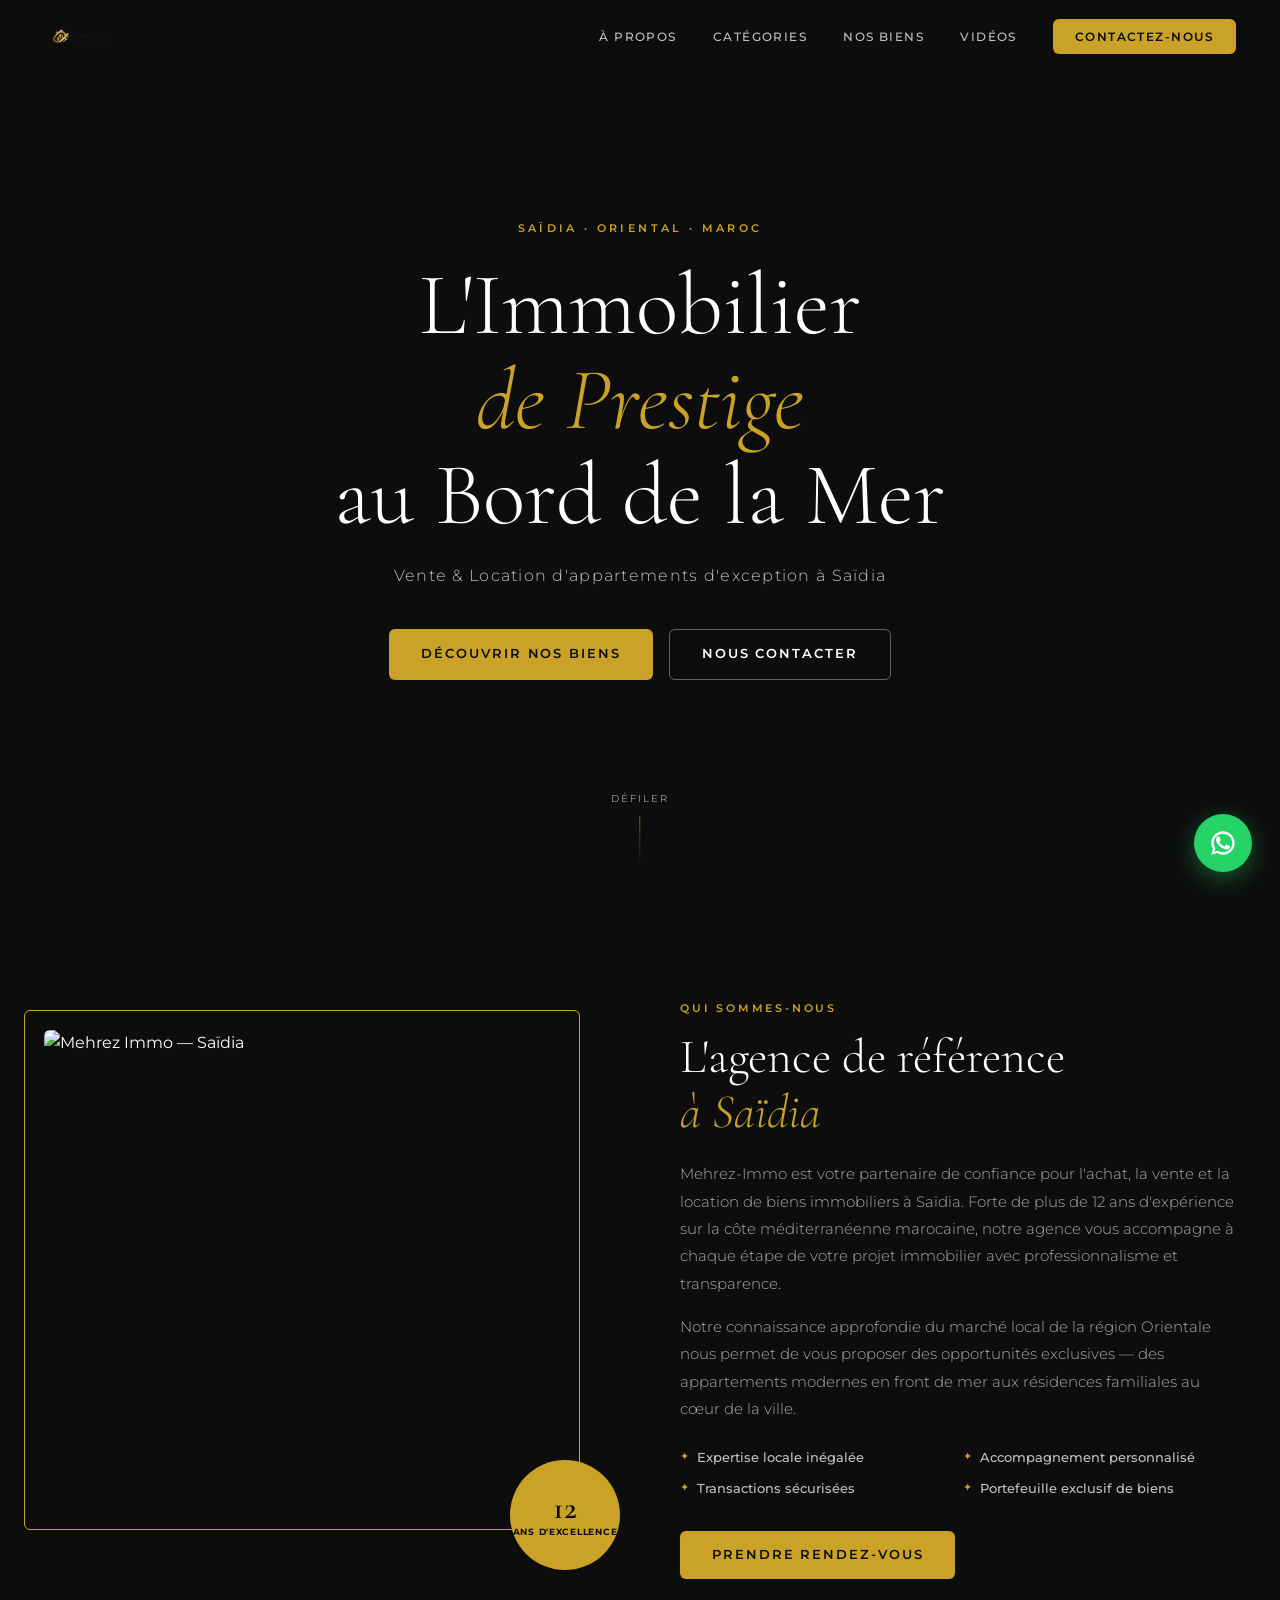
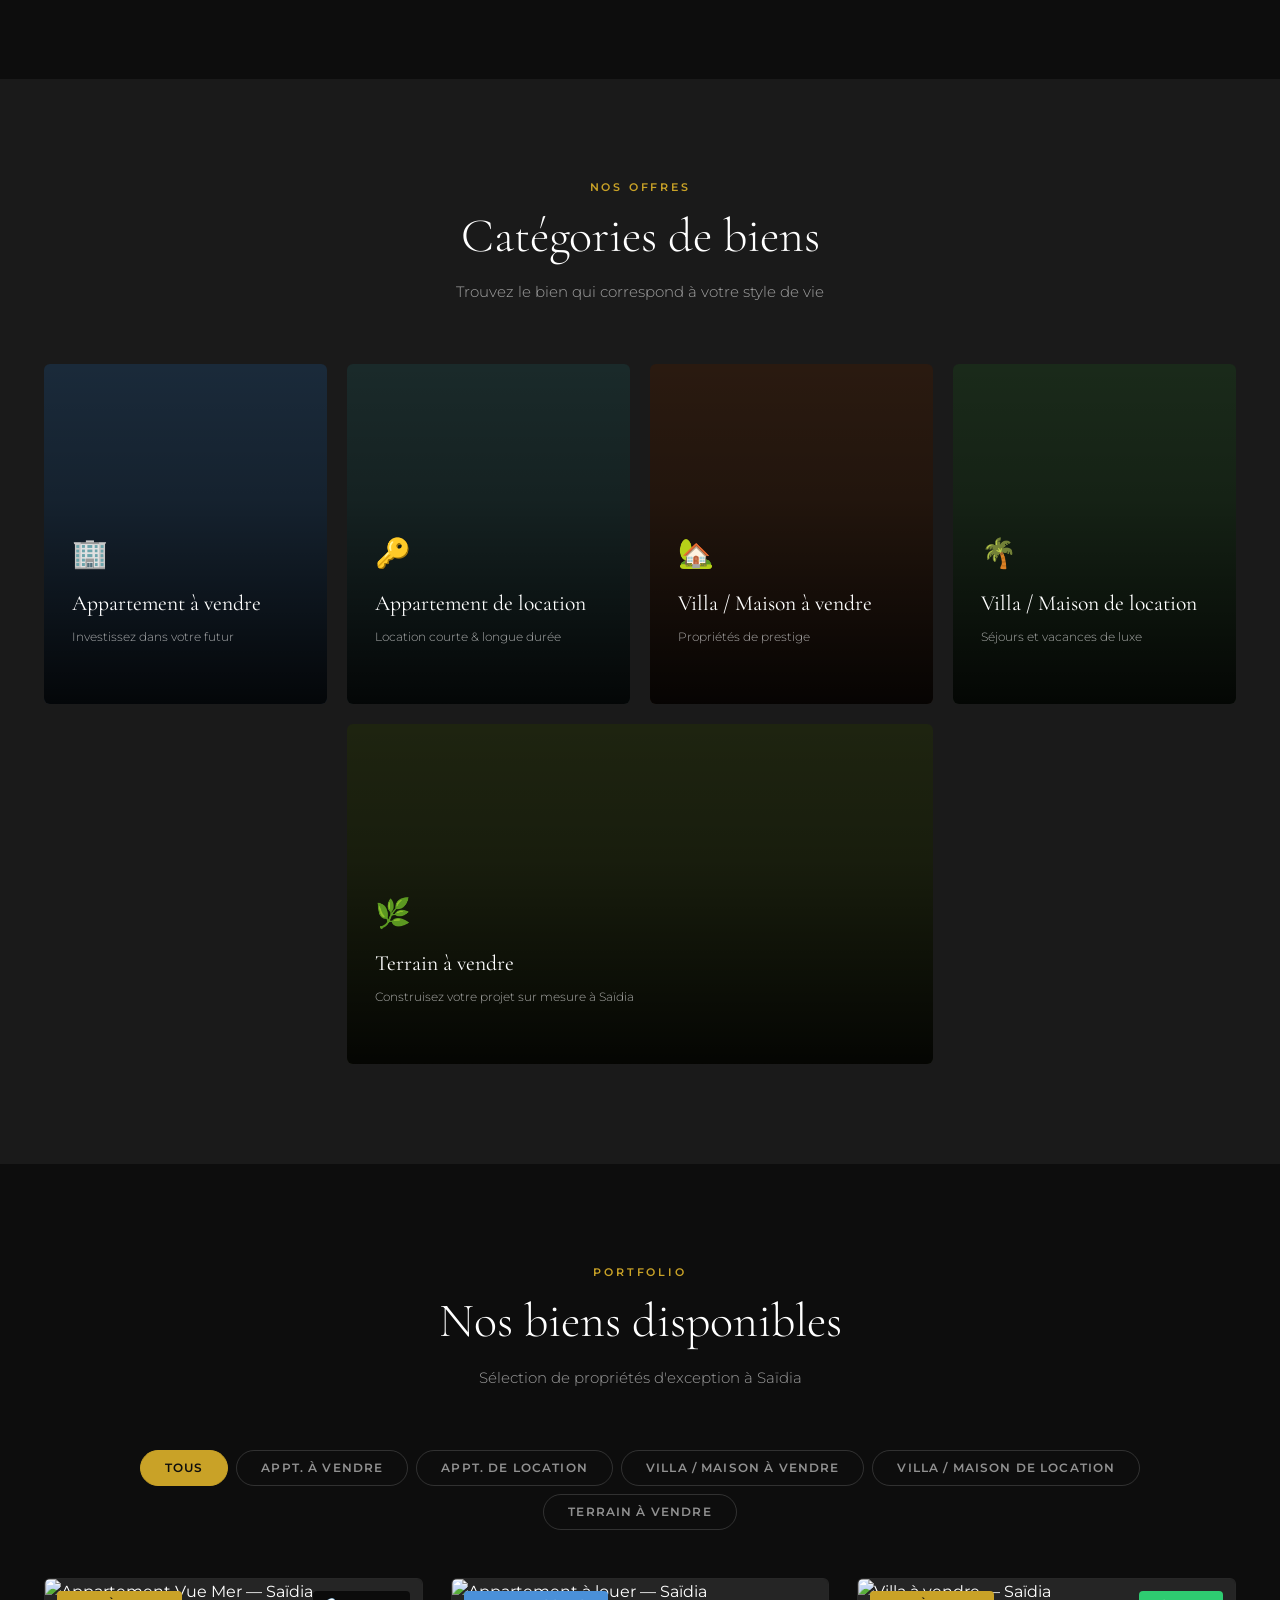
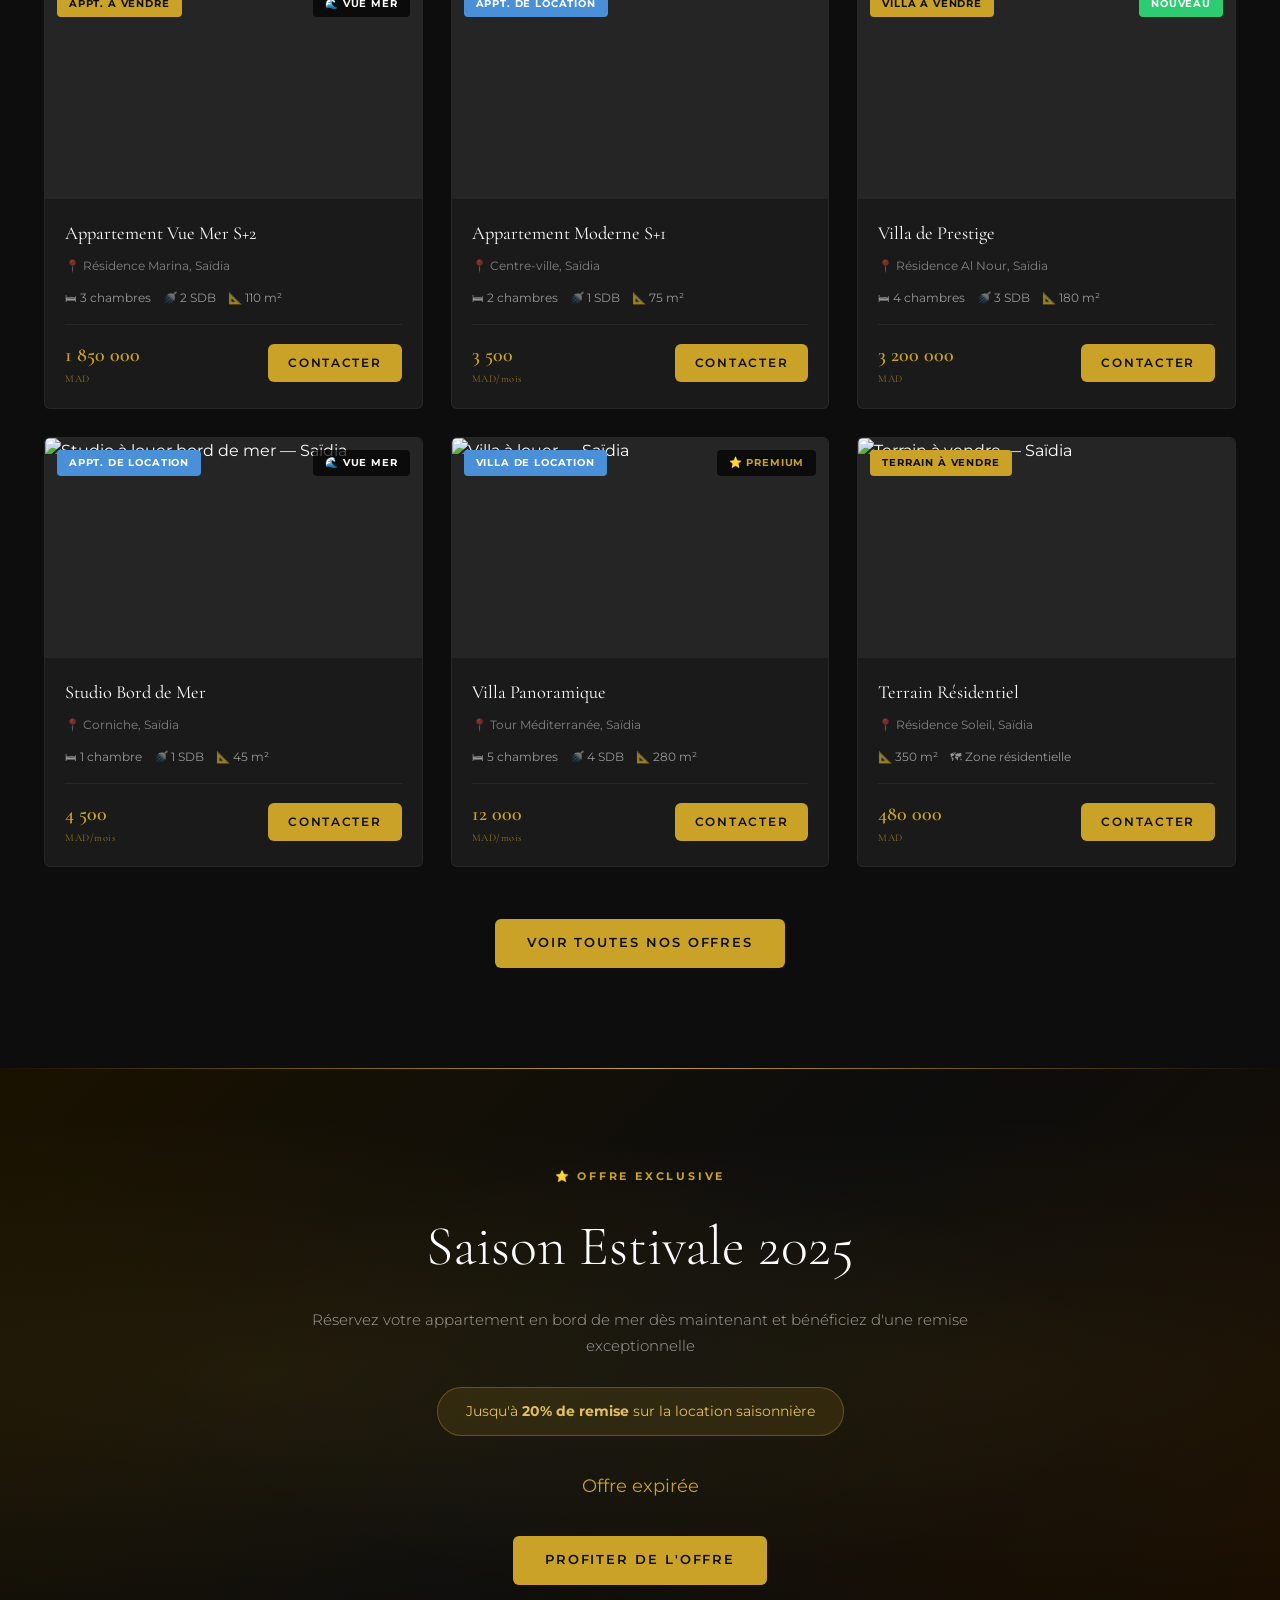
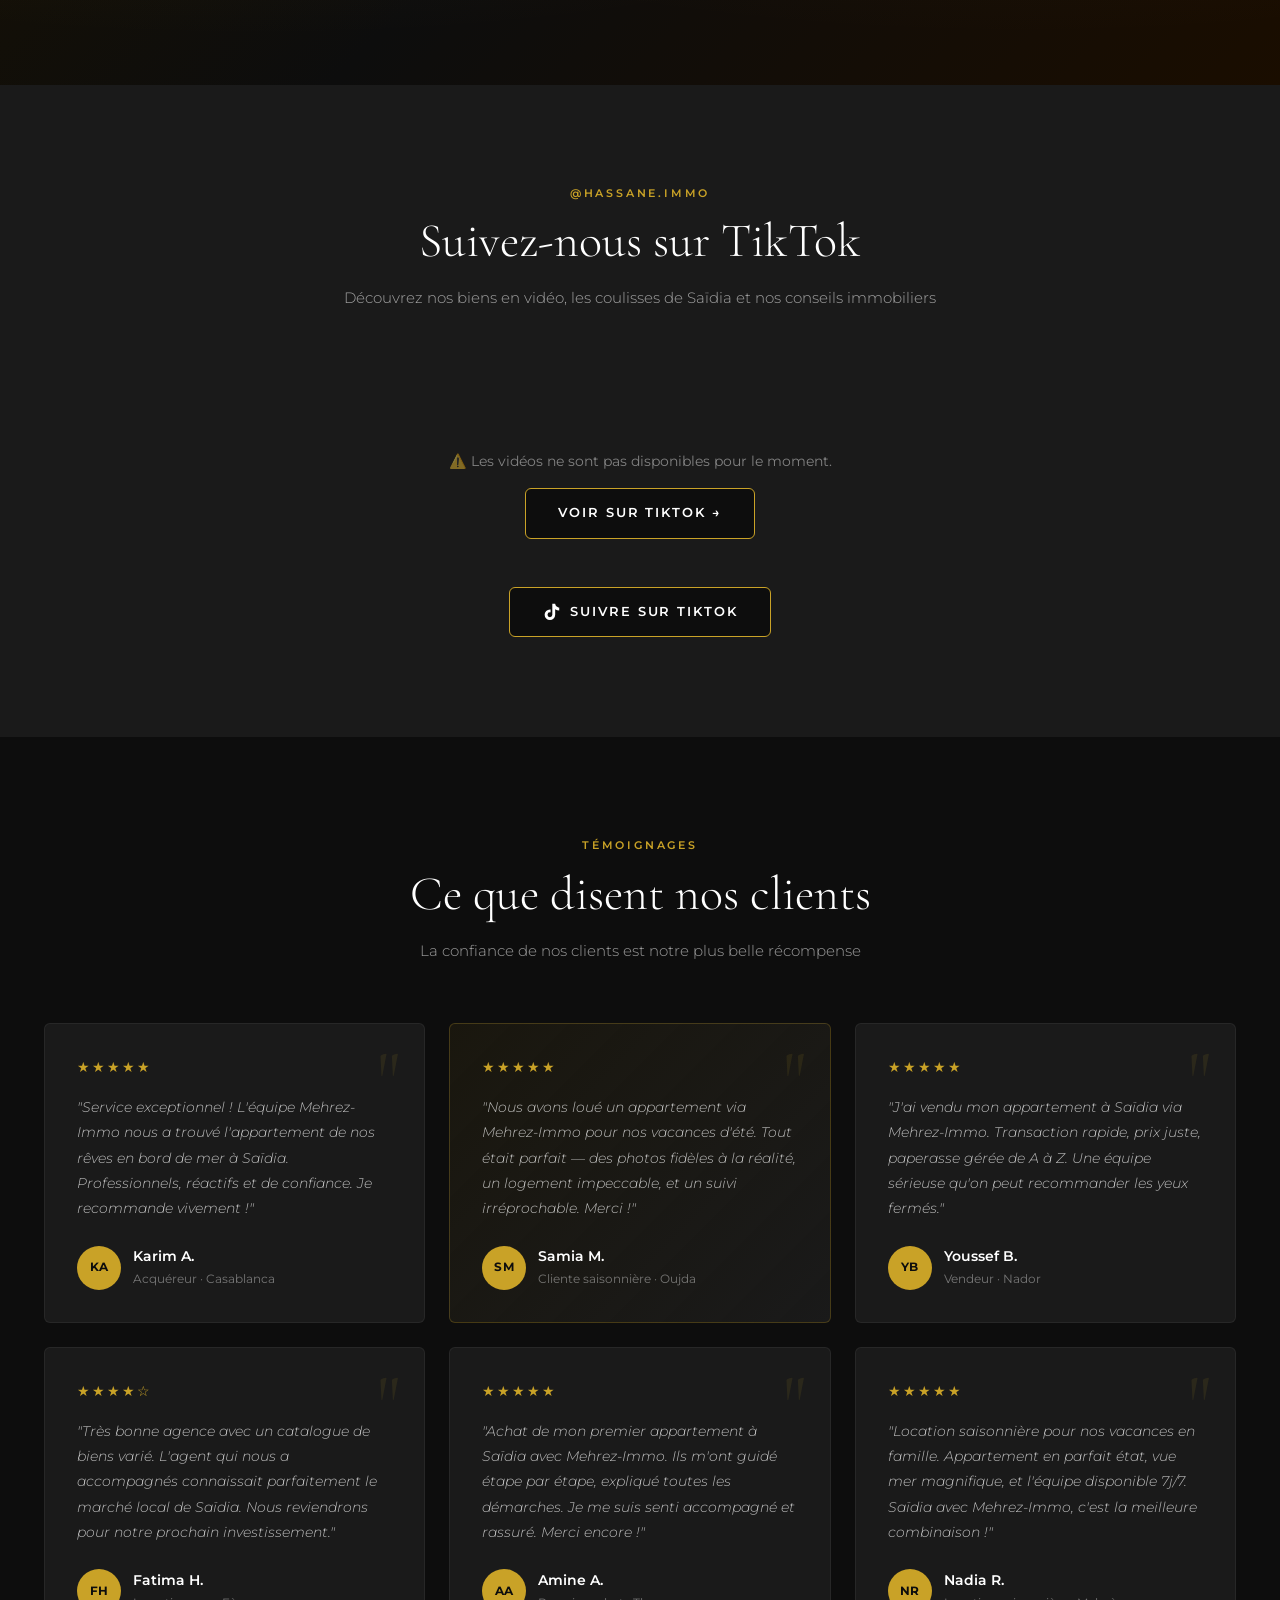
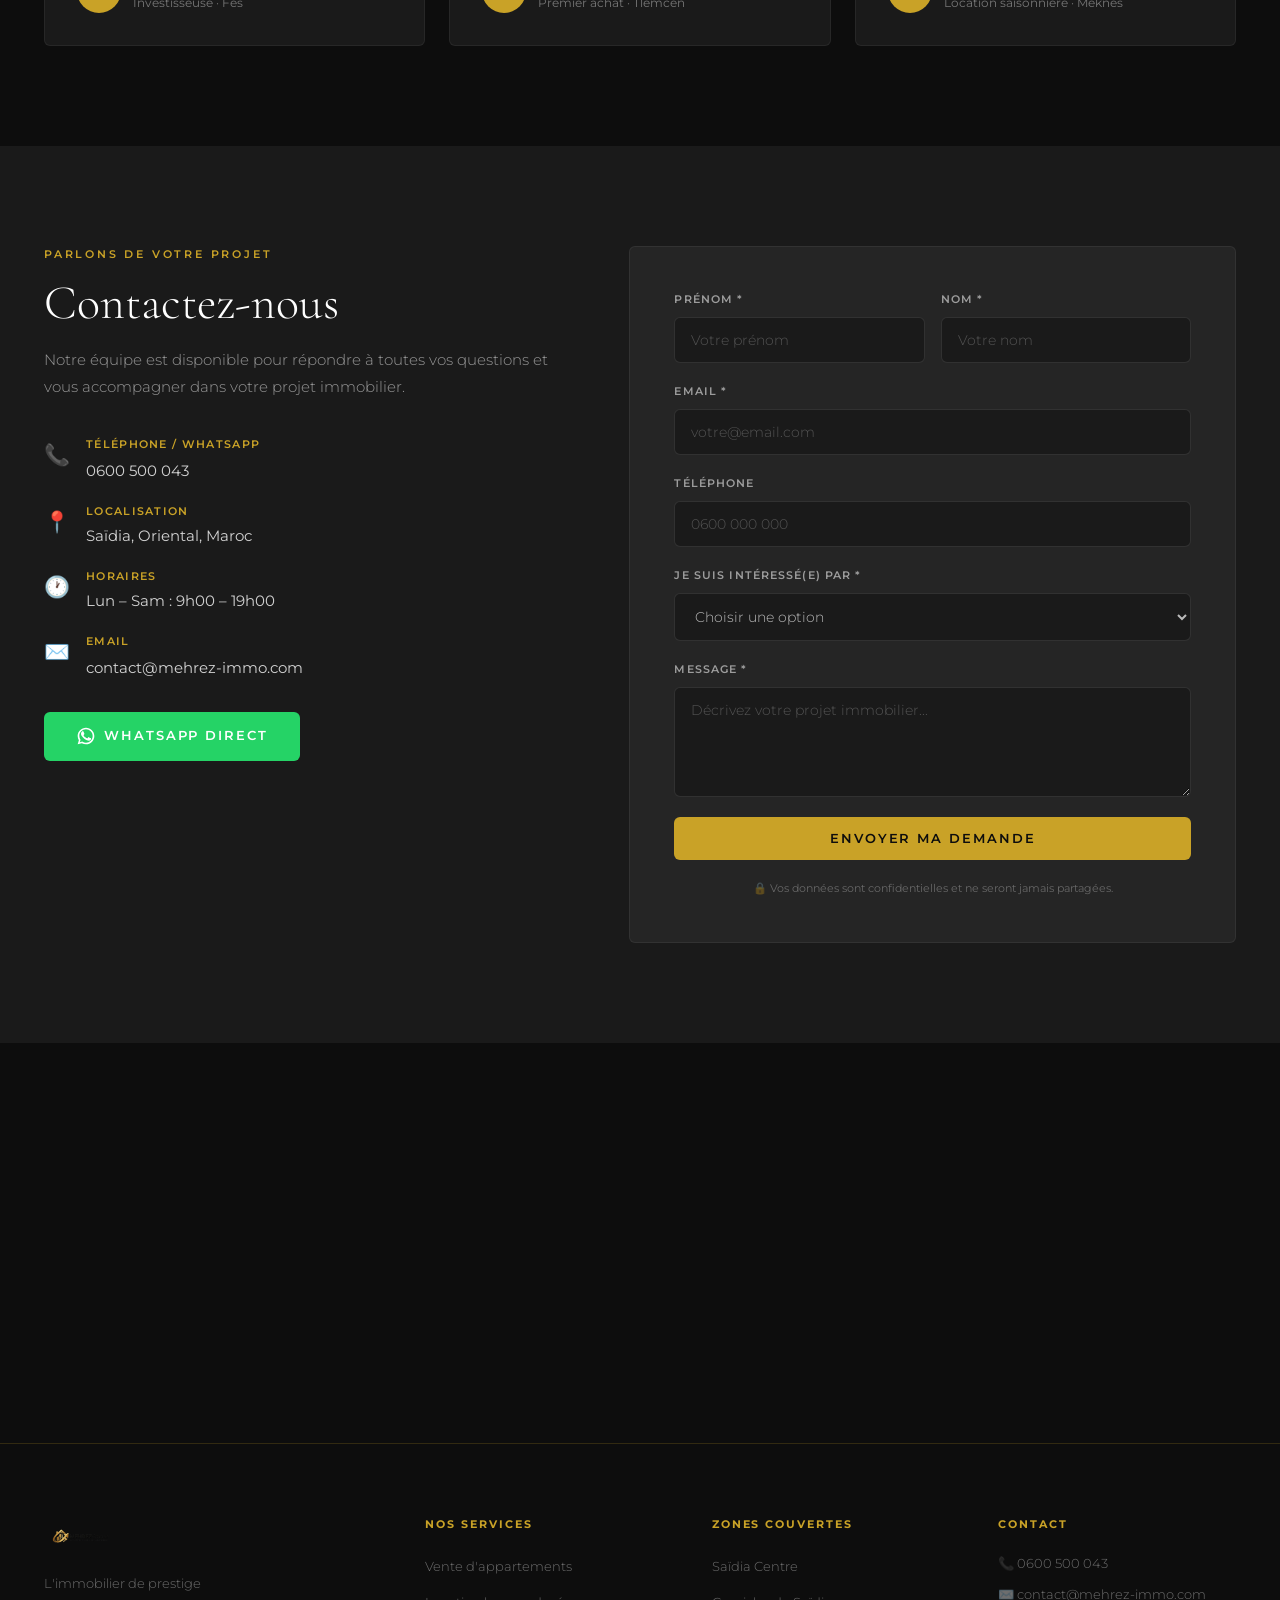
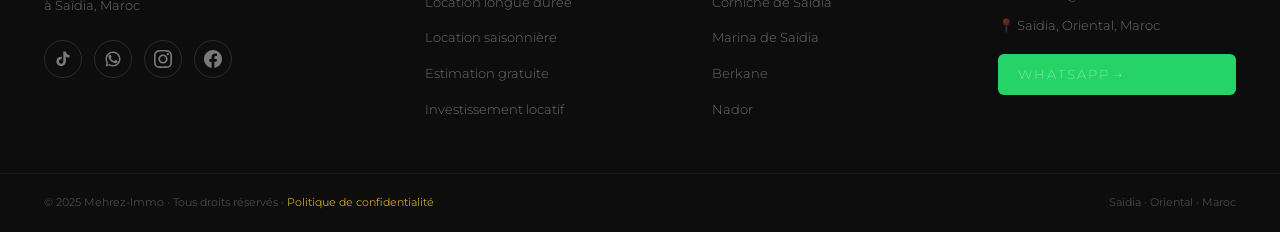
==== commit 54f59420: "Ajout logo.png dans navbar, footer, admin login et sidebar" ====
--- a/index.html
+++ b/index.html
@@ -16,7 +16,7 @@
   <nav id="navbar">
     <div class="nav-inner">
       <a href="#hero" class="logo">
-        <span class="logo-m">M</span>ehrez<span class="logo-dash">-</span><span class="logo-immo">Immo</span>
+        <img src="logo.png" alt="Mehrez-Immo" class="logo-img" />
       </a>
       <ul class="nav-links">
         <li><a href="#about">À propos</a></li>
@@ -569,7 +569,7 @@
       <div class="container footer-grid">
         <div class="footer-brand">
           <a href="#hero" class="logo footer-logo">
-            <span class="logo-m">M</span>ehrez<span class="logo-dash">-</span><span class="logo-immo">Immo</span>
+            <img src="logo.png" alt="Mehrez-Immo" class="logo-img" />
           </a>
           <p class="footer-tagline">L'immobilier de prestige<br />à Saïdia, Maroc</p>
           <div class="footer-social">
@@ -644,6 +644,9 @@
     <svg width="28" height="28" viewBox="0 0 24 24" fill="currentColor"><path d="M17.472 14.382c-.297-.149-1.758-.867-2.03-.967-.273-.099-.471-.148-.67.15-.197.297-.767.966-.94 1.164-.173.199-.347.223-.644.075-.297-.15-1.255-.463-2.39-1.475-.883-.788-1.48-1.761-1.653-2.059-.173-.297-.018-.458.13-.606.134-.133.298-.347.446-.52.149-.174.198-.298.298-.497.099-.198.05-.371-.025-.52-.075-.149-.669-1.612-.916-2.207-.242-.579-.487-.5-.669-.51-.173-.008-.371-.01-.57-.01-.198 0-.52.074-.792.372-.272.297-1.04 1.016-1.04 2.479 0 1.462 1.065 2.875 1.213 3.074.149.198 2.096 3.2 5.077 4.487.709.306 1.262.489 1.694.625.712.227 1.36.195 1.871.118.571-.085 1.758-.719 2.006-1.413.248-.694.248-1.289.173-1.413-.074-.124-.272-.198-.57-.347z"/><path d="M12 2C6.477 2 2 6.477 2 12c0 1.89.525 3.66 1.438 5.168L2 22l4.974-1.397A9.952 9.952 0 0 0 12 22c5.523 0 10-4.477 10-10S17.523 2 12 2zm0 18a7.946 7.946 0 0 1-4.073-1.121l-.292-.173-3.006.844.848-3.072-.19-.307A7.944 7.944 0 0 1 4 12c0-4.418 3.582-8 8-8s8 3.582 8 8-3.582 8-8 8z"/></svg>
   </a>
 
+  <script src="https://www.gstatic.com/firebasejs/10.14.1/firebase-app-compat.js"></script>
+  <script src="https://www.gstatic.com/firebasejs/10.14.1/firebase-firestore-compat.js"></script>
+  <script src="firebase-config.js"></script>
   <script src="tiktok-feed.js"></script>
   <script src="script.js"></script>
 </body>
--- a/style.css
+++ b/style.css
@@ -174,6 +174,13 @@
   font-weight: 400;
   letter-spacing: .05em;
   color: var(--white);
+  display: flex;
+  align-items: center;
+}
+.logo-img {
+  height: 40px;
+  width: auto;
+  display: block;
 }
 .logo-m   { color: var(--gold); font-size: 1.8rem; }
 .logo-dash { color: var(--gold); }
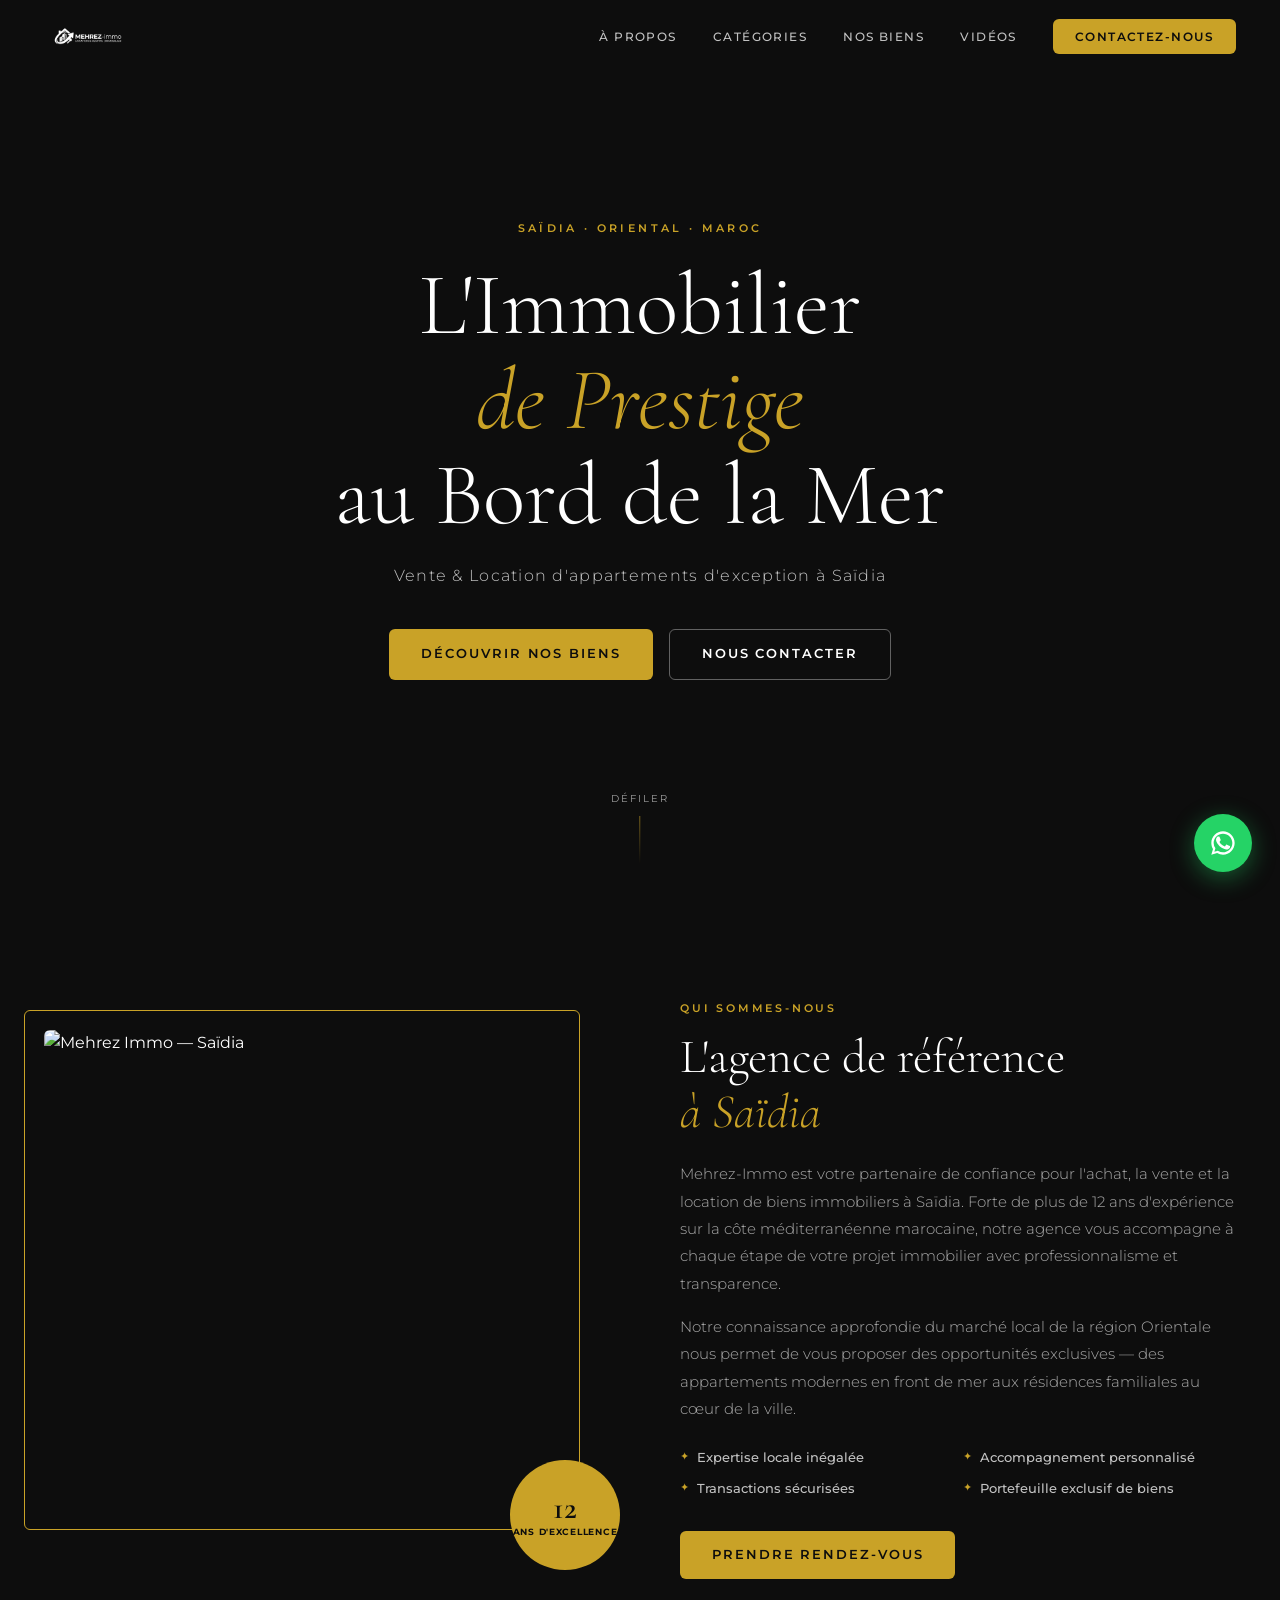
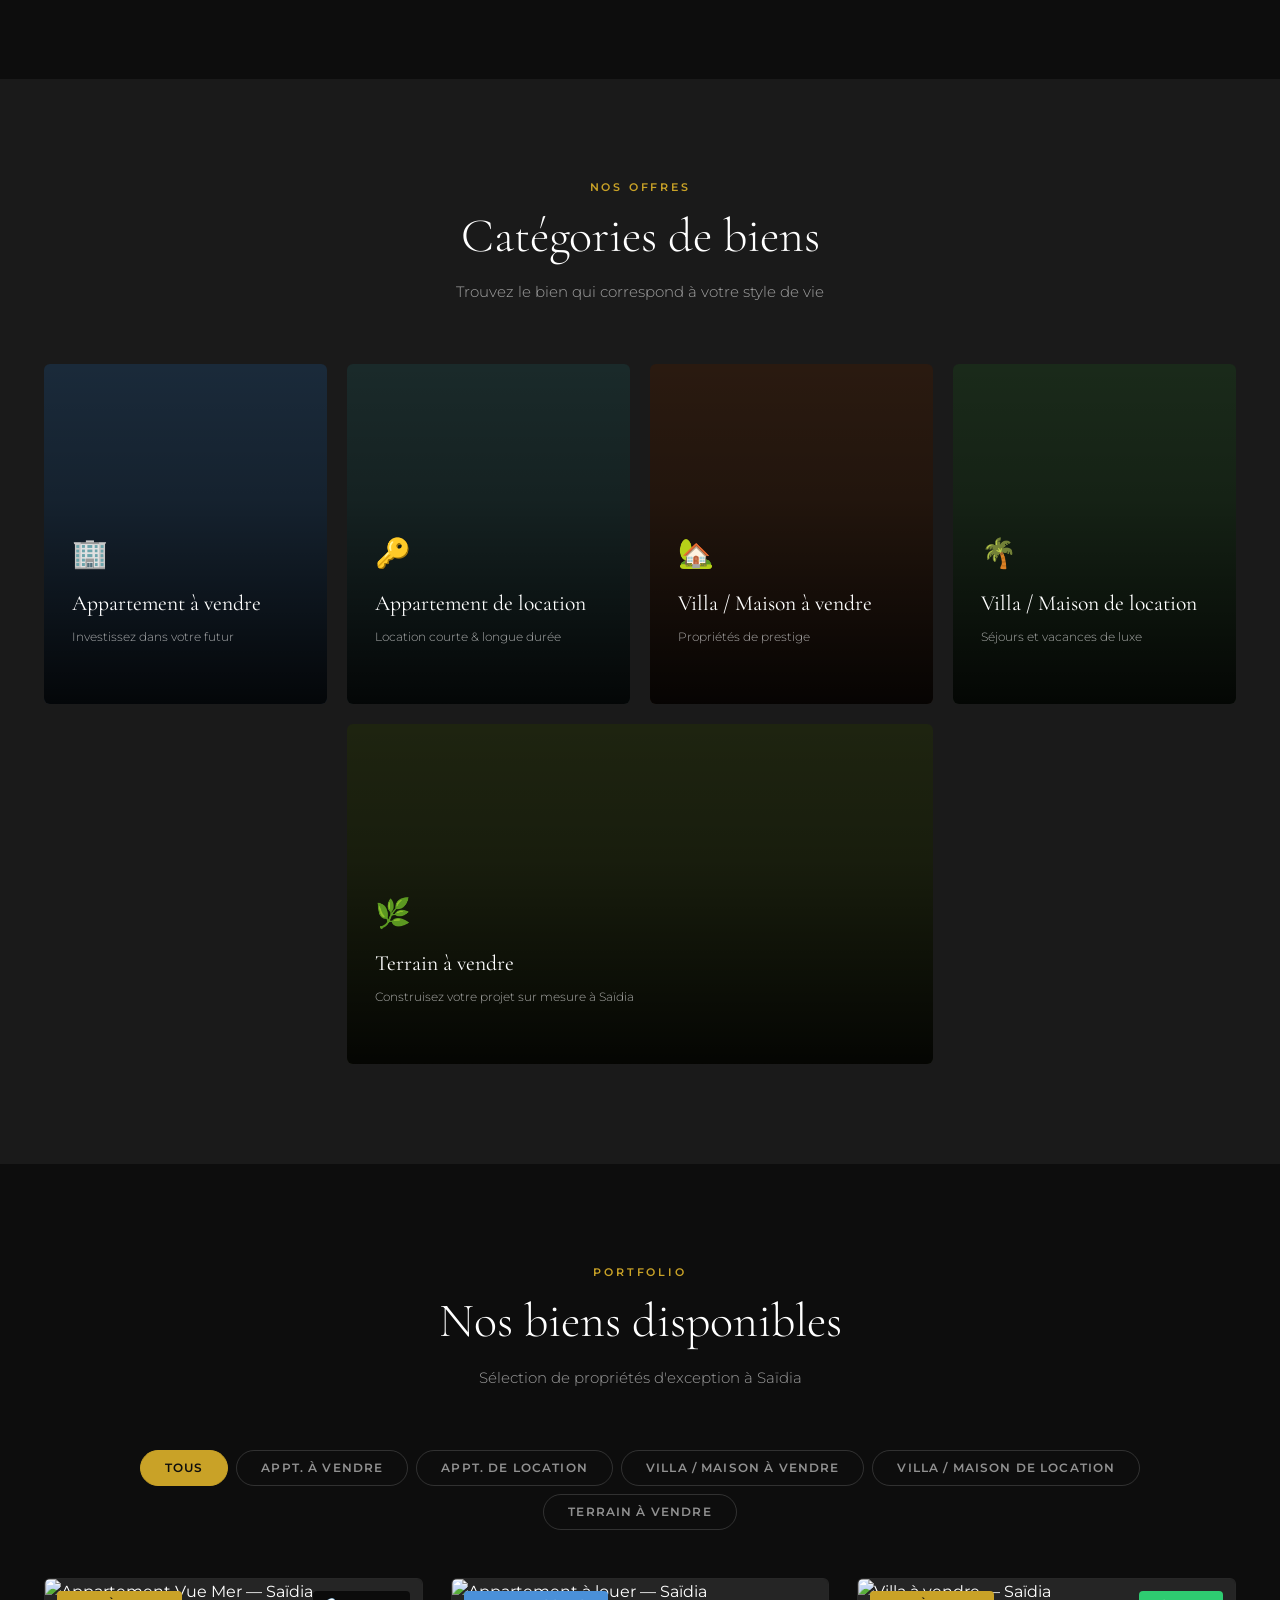
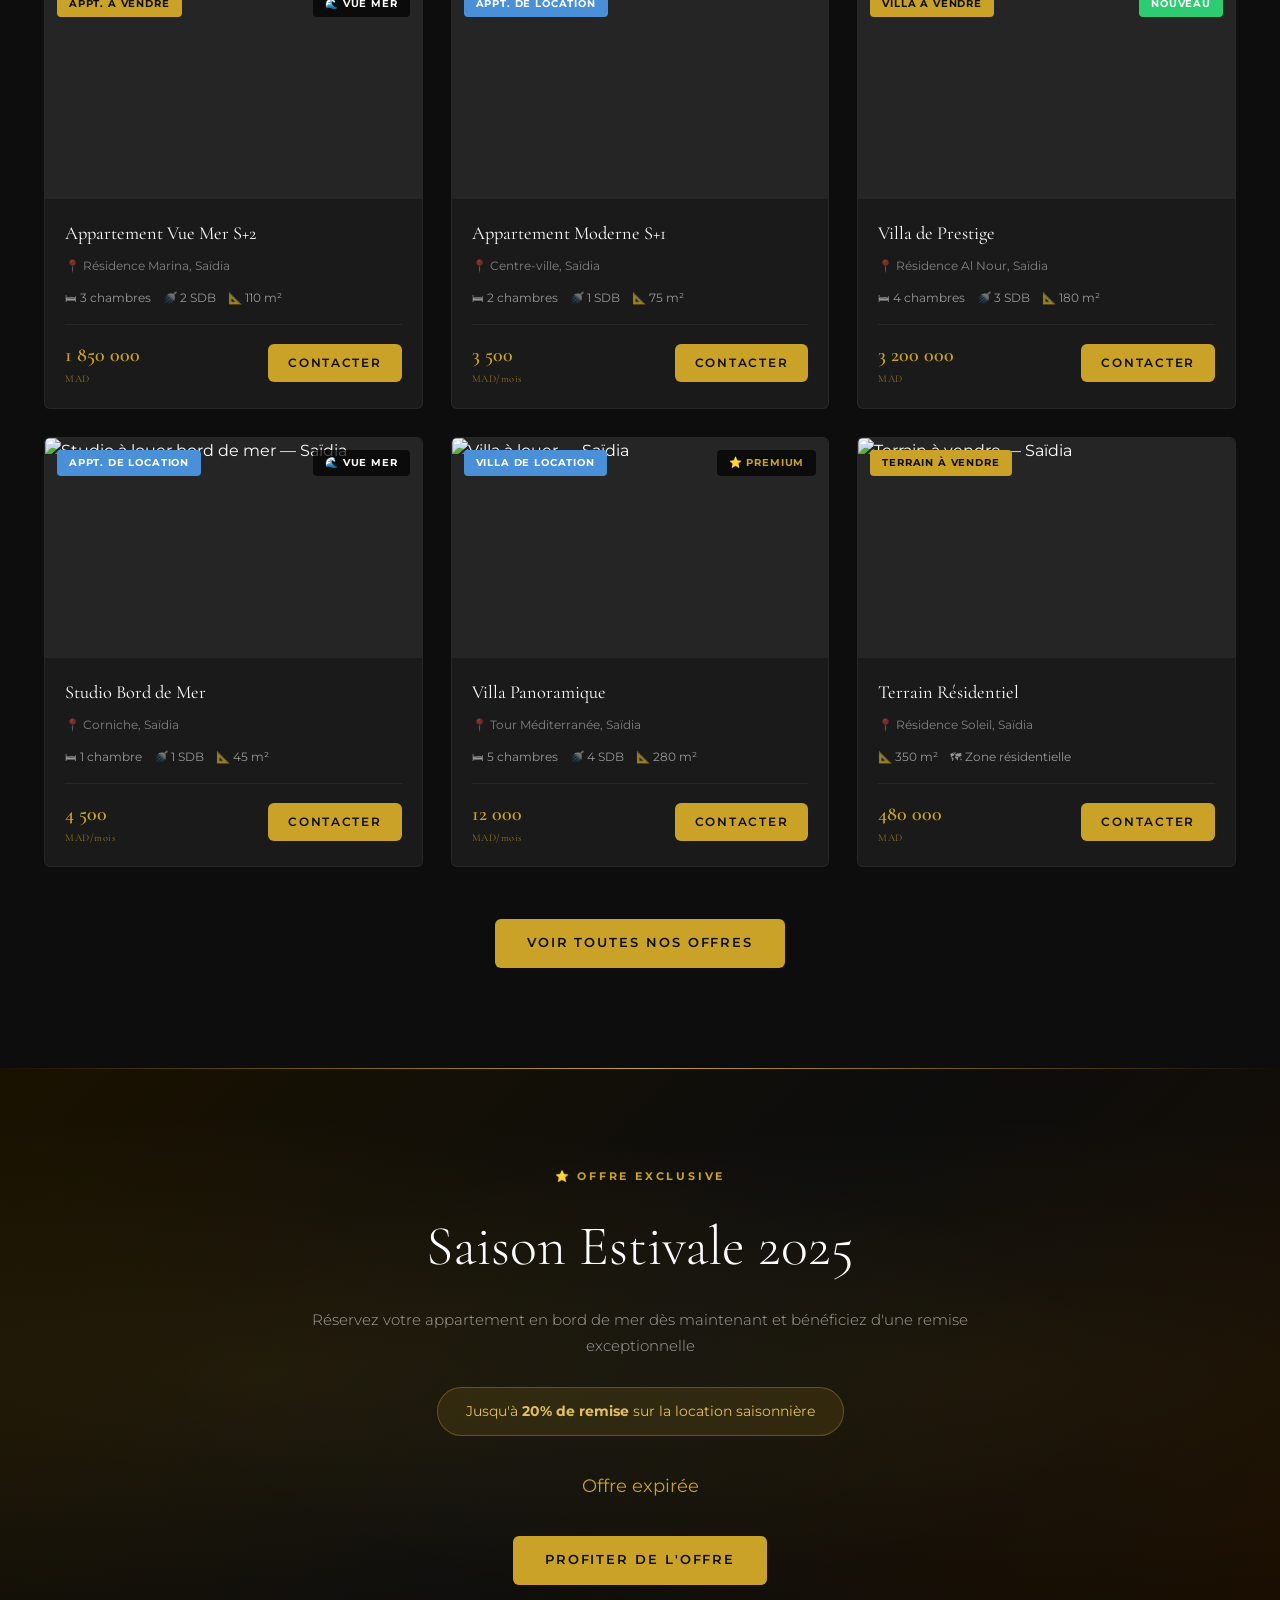
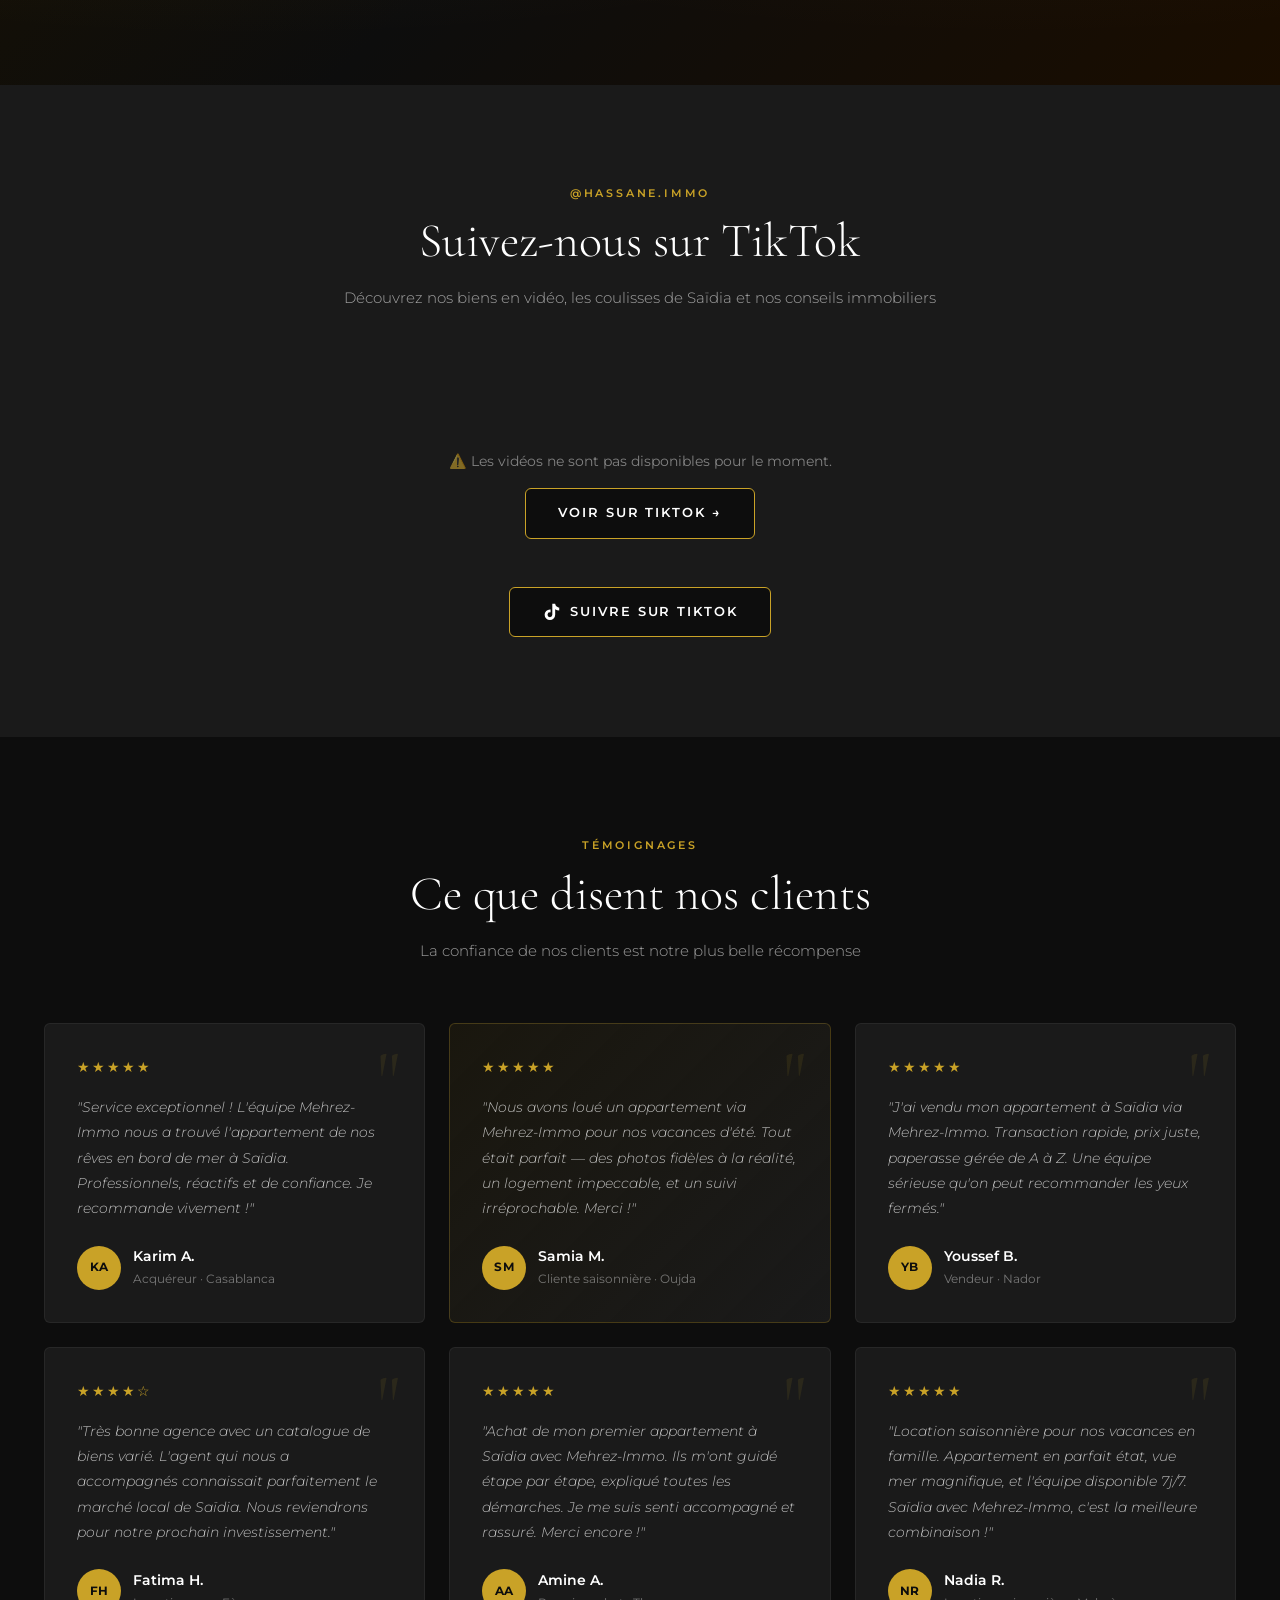
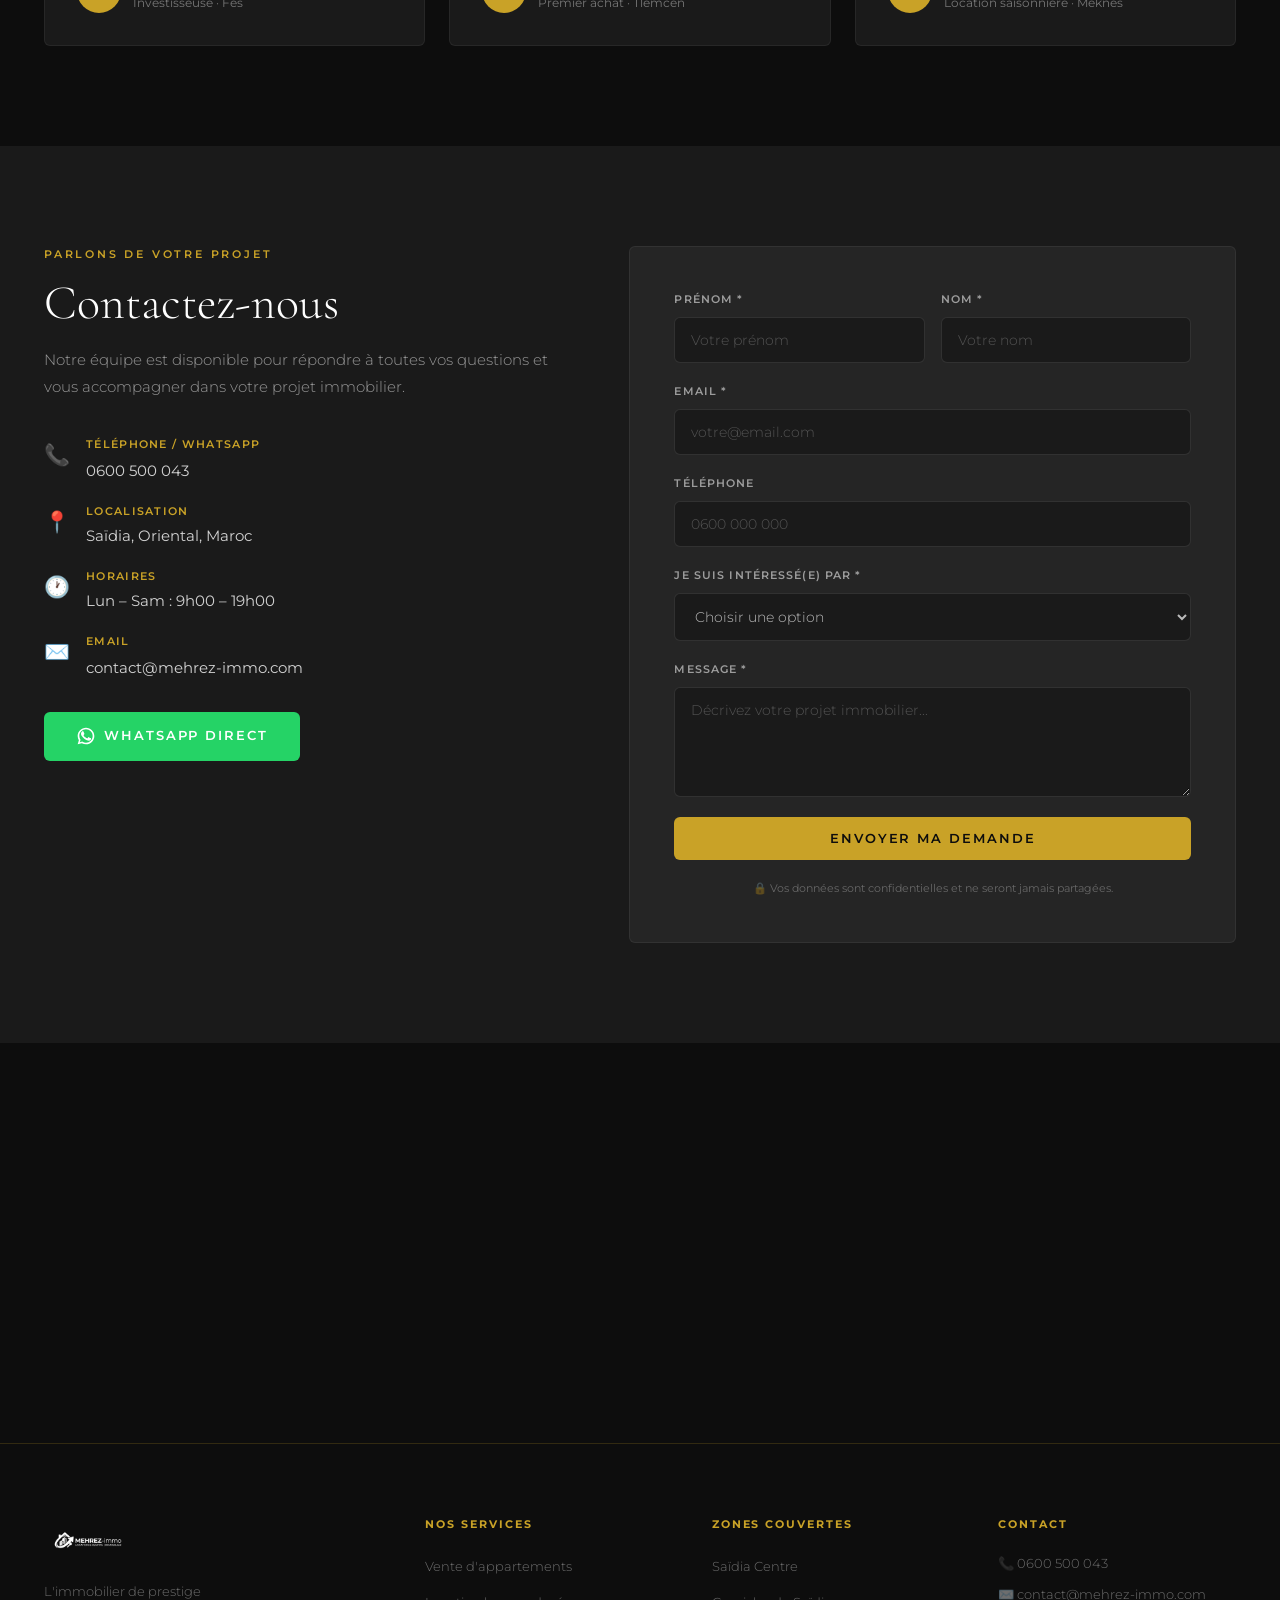
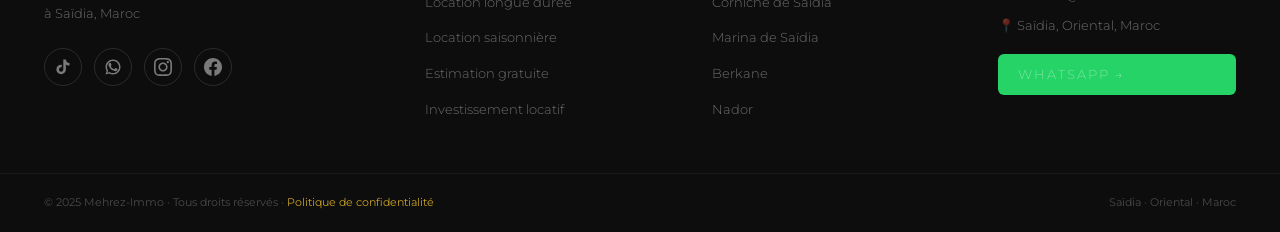
==== commit 9e5dff6b: "Ajout galerie photos: multiple images par bien, modale avec navigation" ====
--- a/index.html
+++ b/index.html
@@ -649,5 +649,18 @@
   <script src="firebase-config.js"></script>
   <script src="tiktok-feed.js"></script>
   <script src="script.js"></script>
+
+  <!-- ═══════════ GALERIE MODAL ═══════════ -->
+  <div class="gal-modal" id="galModal" style="display:none">
+    <div class="gal-backdrop" id="galBackdrop"></div>
+    <button class="gal-close" id="galClose">✕</button>
+    <button class="gal-nav gal-prev" id="galPrev">‹</button>
+    <button class="gal-nav gal-next" id="galNext">›</button>
+    <div class="gal-inner">
+      <img class="gal-img" id="galImg" src="" alt="" />
+      <div class="gal-counter" id="galCounter"></div>
+      <div class="gal-title" id="galTitle"></div>
+    </div>
+  </div>
 </body>
 </html>
--- a/style.css
+++ b/style.css
@@ -178,9 +178,13 @@
   align-items: center;
 }
 .logo-img {
-  height: 40px;
+  height: 48px;
   width: auto;
   display: block;
+}
+#navbar .logo-img,
+.footer-logo .logo-img {
+  filter: brightness(0) invert(1);
 }
 .logo-m   { color: var(--gold); font-size: 1.8rem; }
 .logo-dash { color: var(--gold); }
@@ -1399,3 +1403,95 @@
   .wa-float       { width: 50px; height: 50px; bottom: 20px; right: 16px; }
   .wa-float svg   { width: 24px; height: 24px; }
 }
+
+/* ══════════════════════════════════════════
+   GALERIE MODAL
+══════════════════════════════════════════ */
+.gal-modal {
+  position: fixed;
+  inset: 0;
+  z-index: 10000;
+  display: flex;
+  align-items: center;
+  justify-content: center;
+}
+.gal-backdrop {
+  position: absolute;
+  inset: 0;
+  background: rgba(0,0,0,0.92);
+}
+.gal-close {
+  position: absolute;
+  top: 20px;
+  right: 24px;
+  z-index: 10;
+  background: none;
+  border: none;
+  color: #fff;
+  font-size: 2rem;
+  cursor: pointer;
+  opacity: .7;
+  transition: opacity .2s;
+}
+.gal-close:hover { opacity: 1; }
+.gal-nav {
+  position: absolute;
+  top: 50%;
+  transform: translateY(-50%);
+  z-index: 10;
+  background: rgba(255,255,255,0.08);
+  border: none;
+  color: #fff;
+  font-size: 2.5rem;
+  width: 56px;
+  height: 56px;
+  border-radius: 50%;
+  cursor: pointer;
+  display: flex;
+  align-items: center;
+  justify-content: center;
+  transition: background .2s;
+  line-height: 1;
+}
+.gal-nav:hover { background: rgba(255,255,255,0.2); }
+.gal-prev { left: 20px; }
+.gal-next { right: 20px; }
+.gal-inner {
+  position: relative;
+  z-index: 5;
+  max-width: 90vw;
+  max-height: 85vh;
+  text-align: center;
+}
+.gal-img {
+  max-width: 100%;
+  max-height: 75vh;
+  object-fit: contain;
+  border-radius: 4px;
+  box-shadow: 0 8px 40px rgba(0,0,0,0.5);
+}
+.gal-counter {
+  margin-top: 12px;
+  color: rgba(255,255,255,0.5);
+  font-size: .85rem;
+  font-weight: 500;
+  letter-spacing: .05em;
+}
+.gal-title {
+  margin-top: 6px;
+  color: var(--gold, #C9A227);
+  font-size: .9rem;
+  font-weight: 600;
+}
+
+@media (max-width: 600px) {
+  .gal-nav {
+    width: 40px;
+    height: 40px;
+    font-size: 1.5rem;
+  }
+  .gal-prev { left: 8px; }
+  .gal-next { right: 8px; }
+  .gal-close { top: 12px; right: 14px; font-size: 1.5rem; }
+  .gal-inner { max-width: 96vw; }
+}
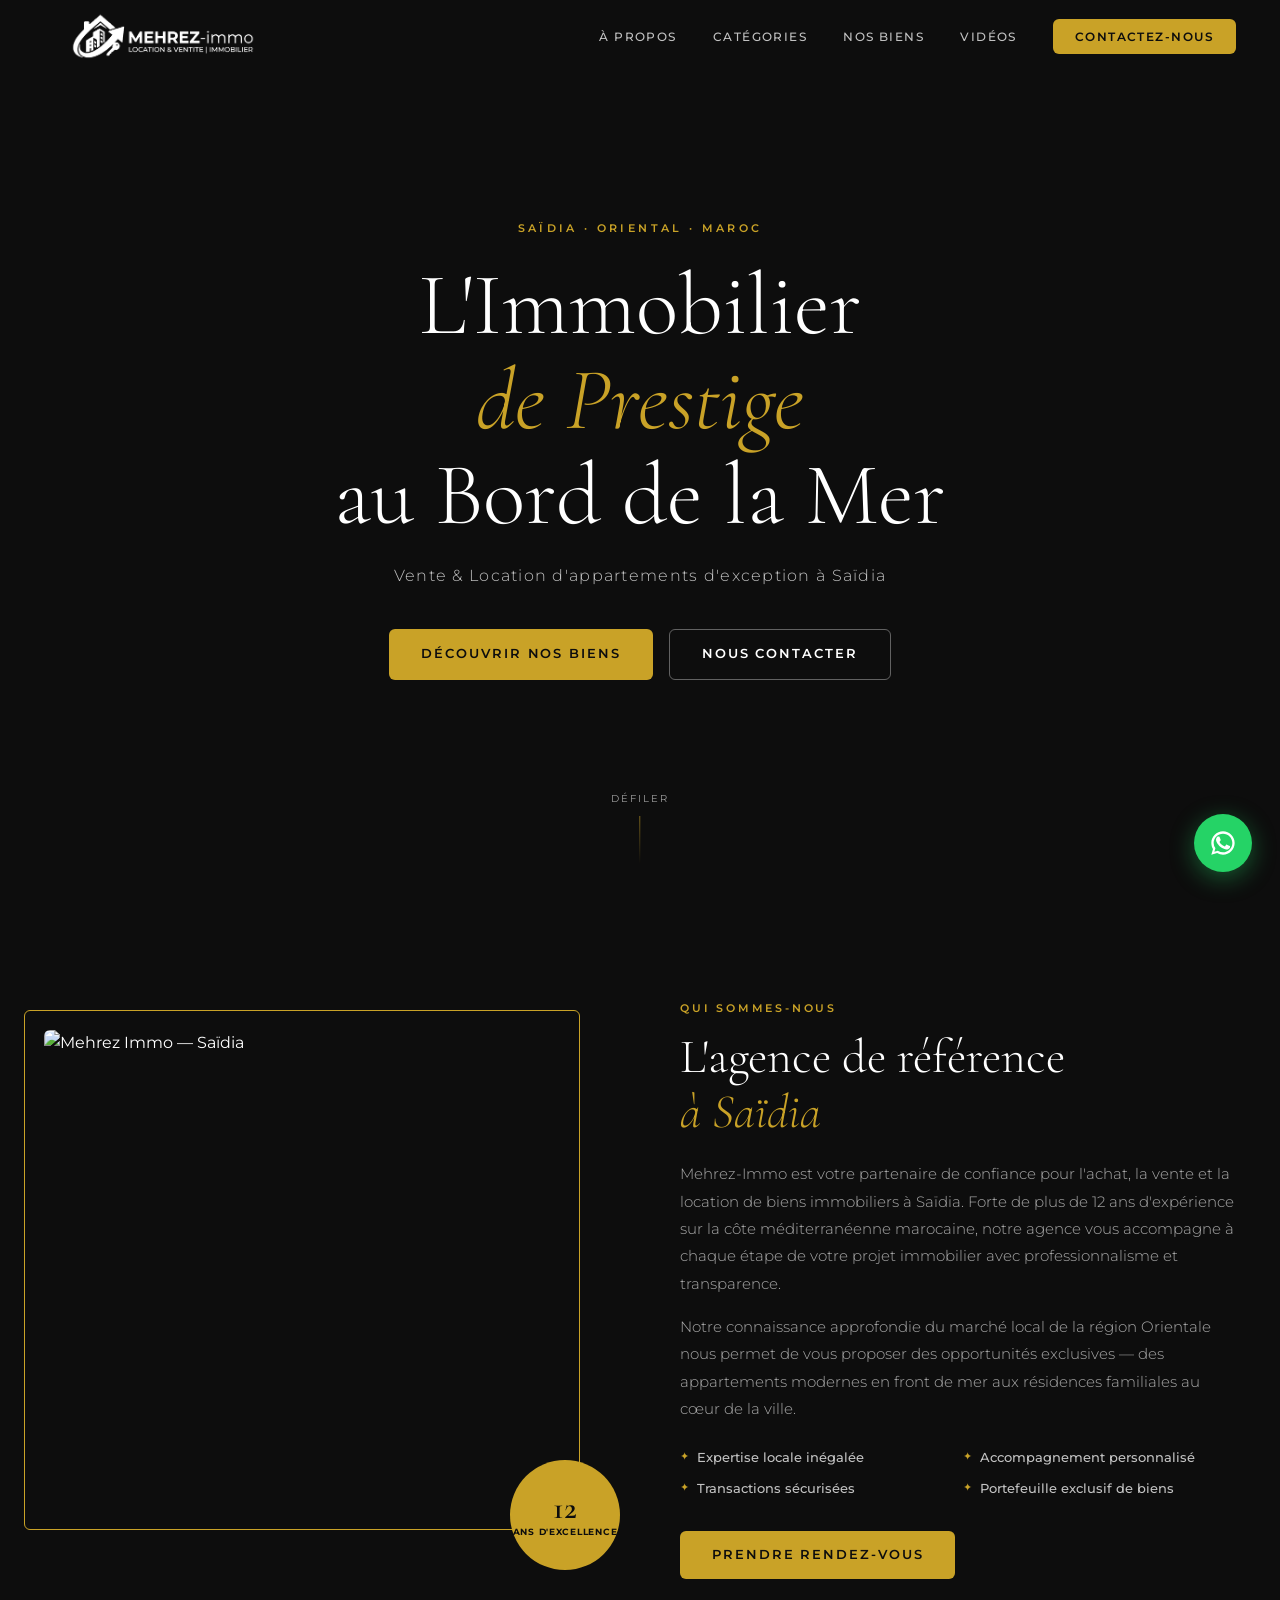
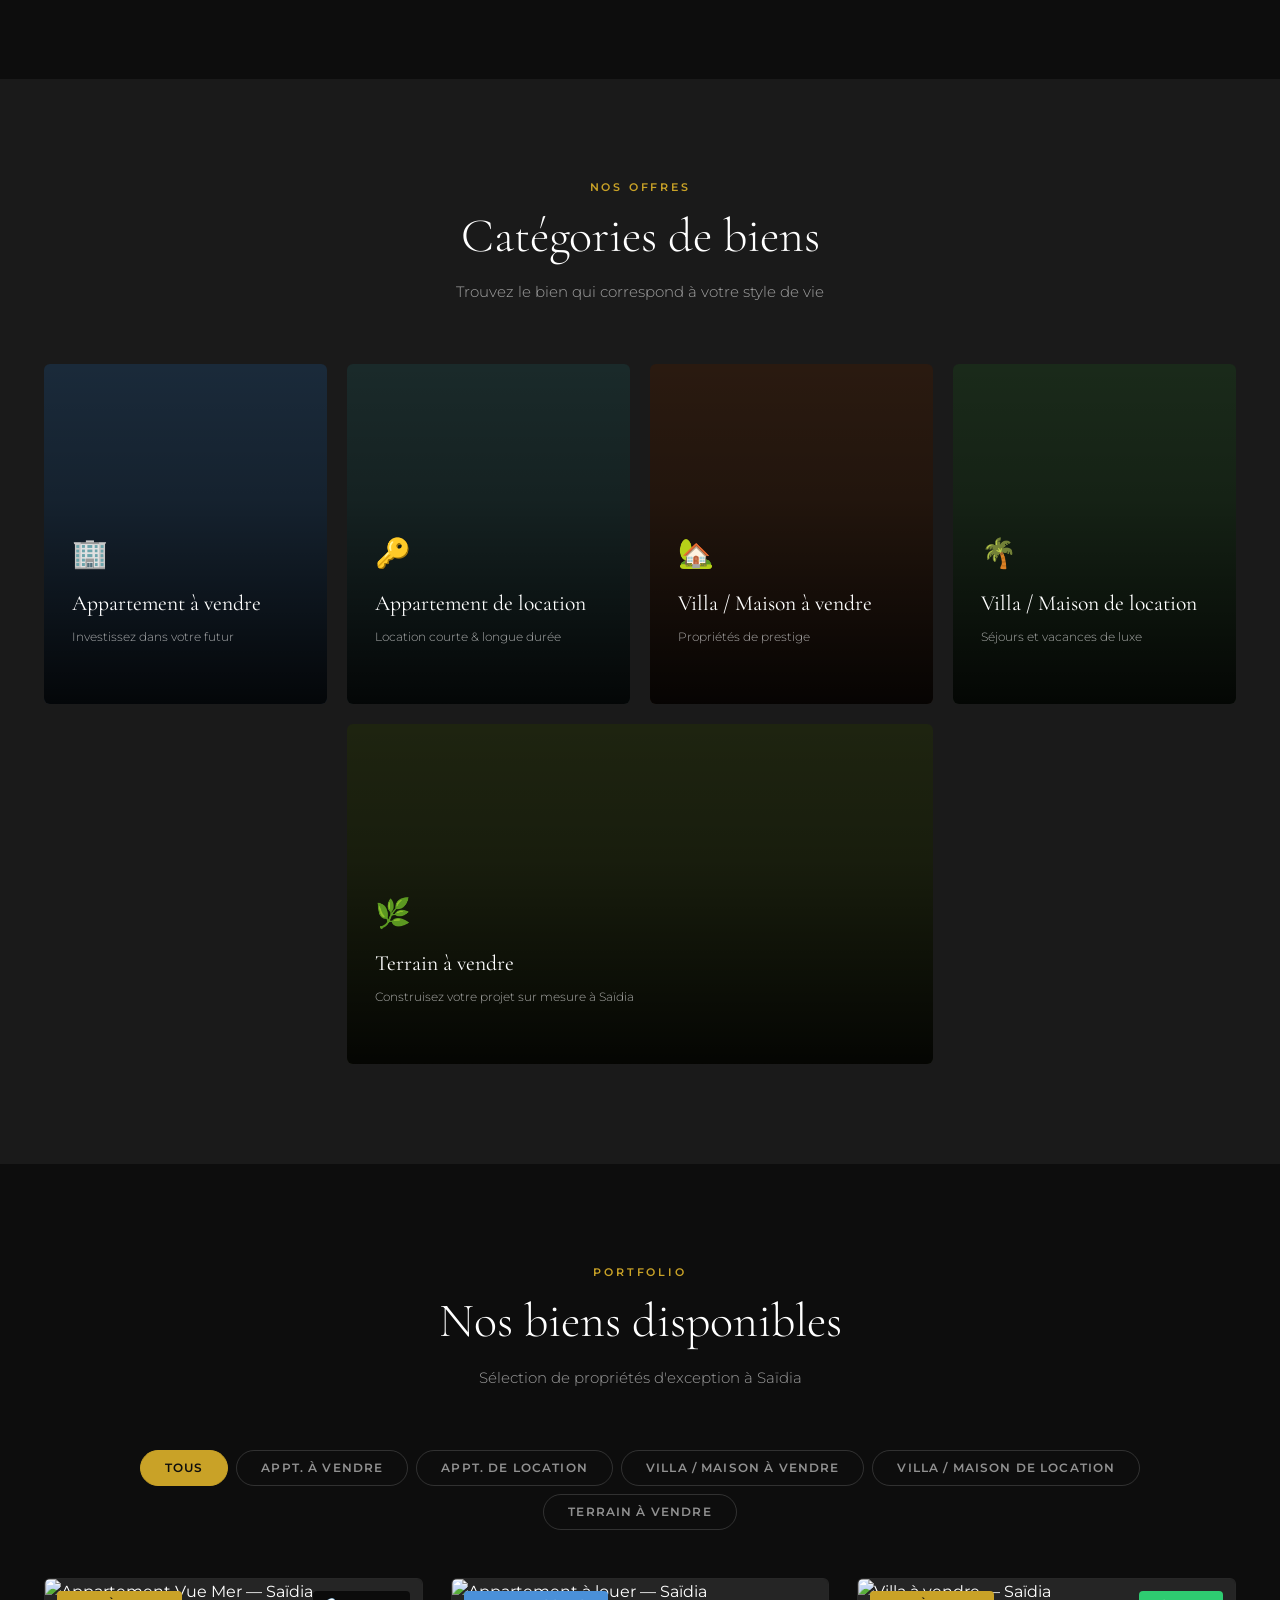
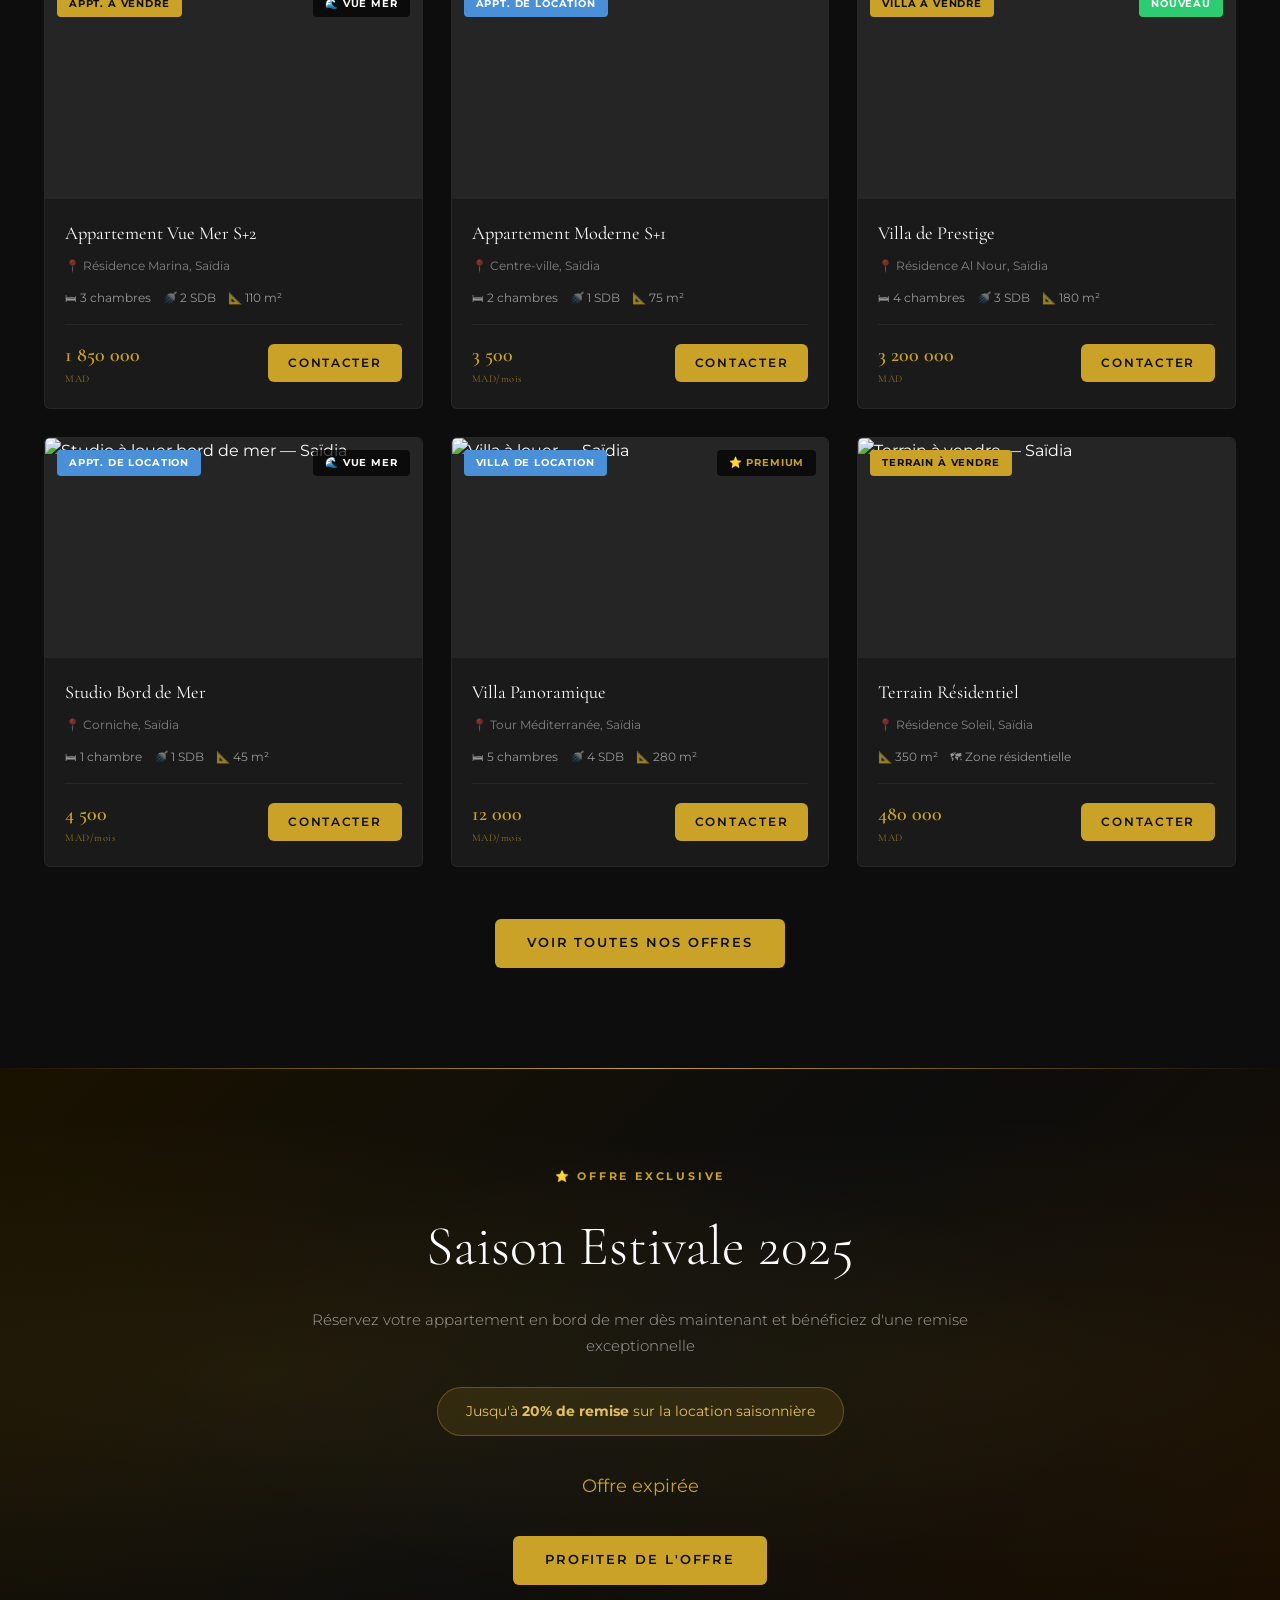
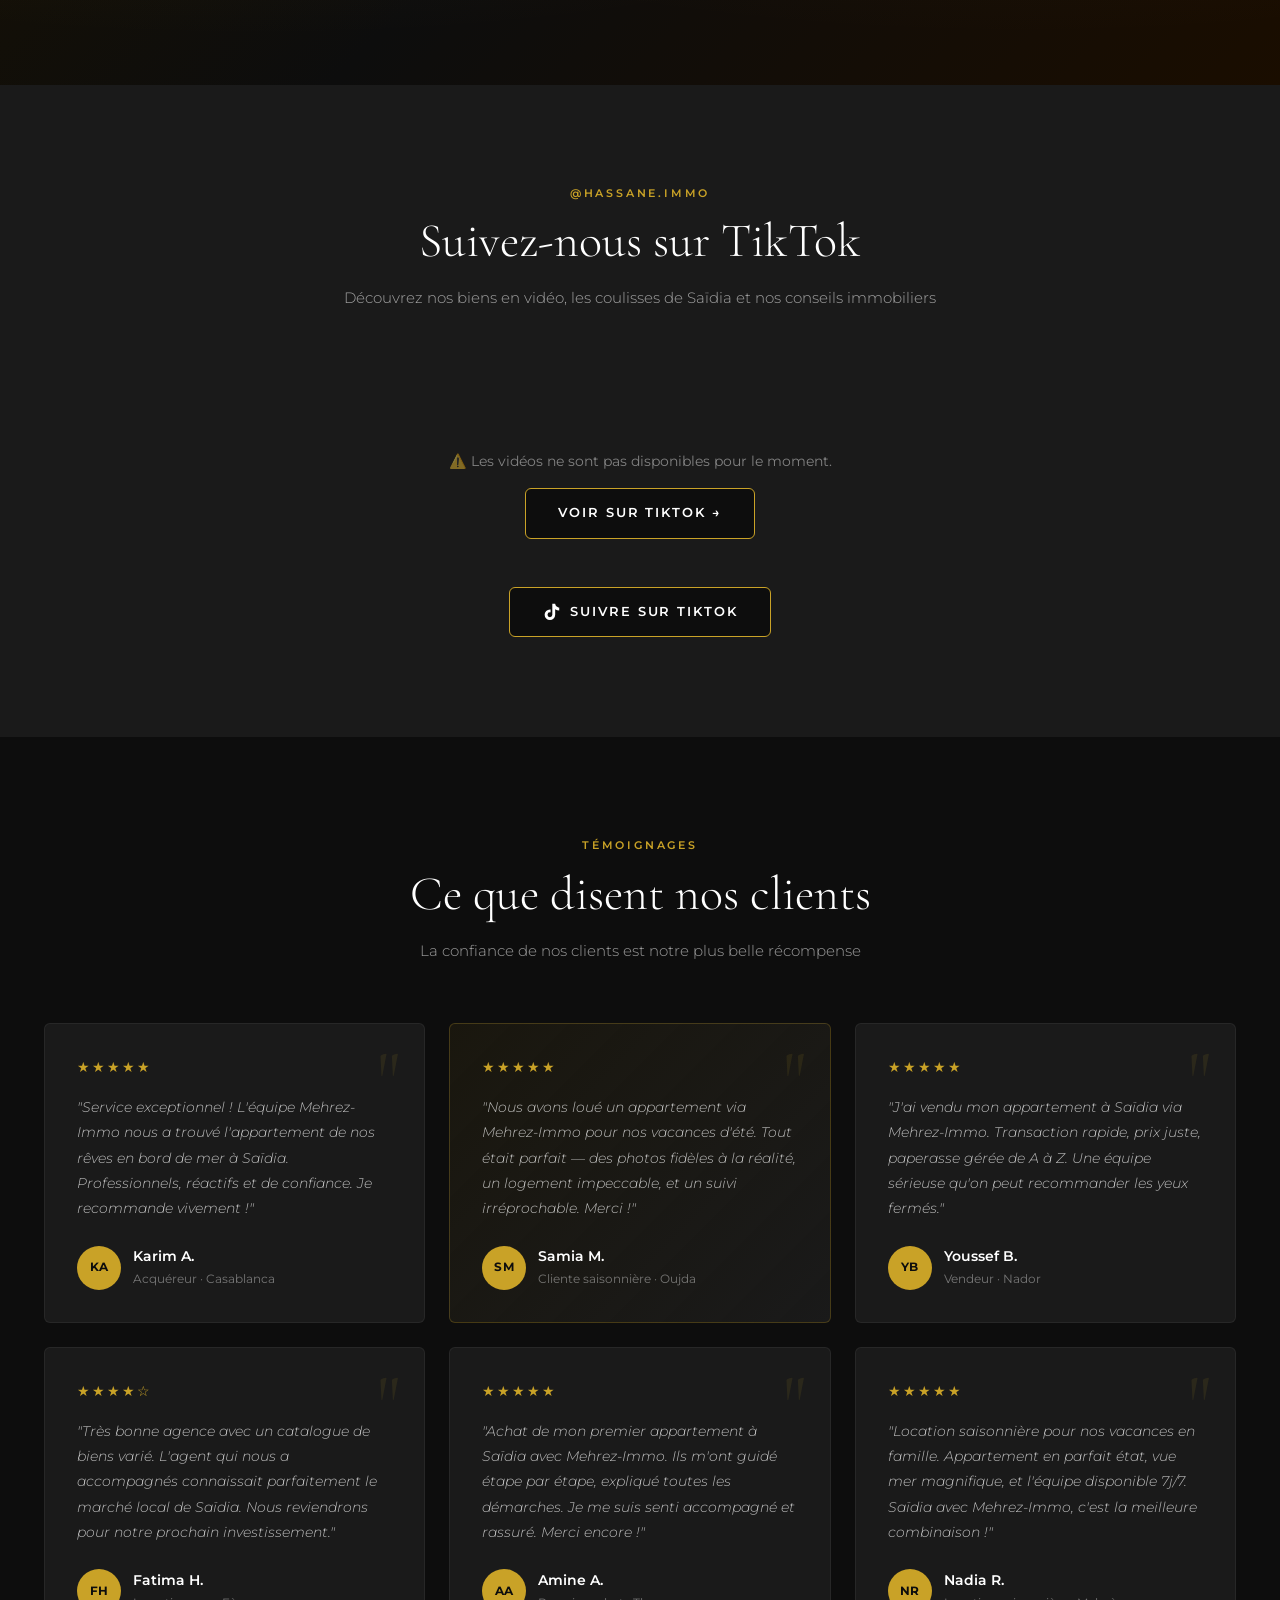
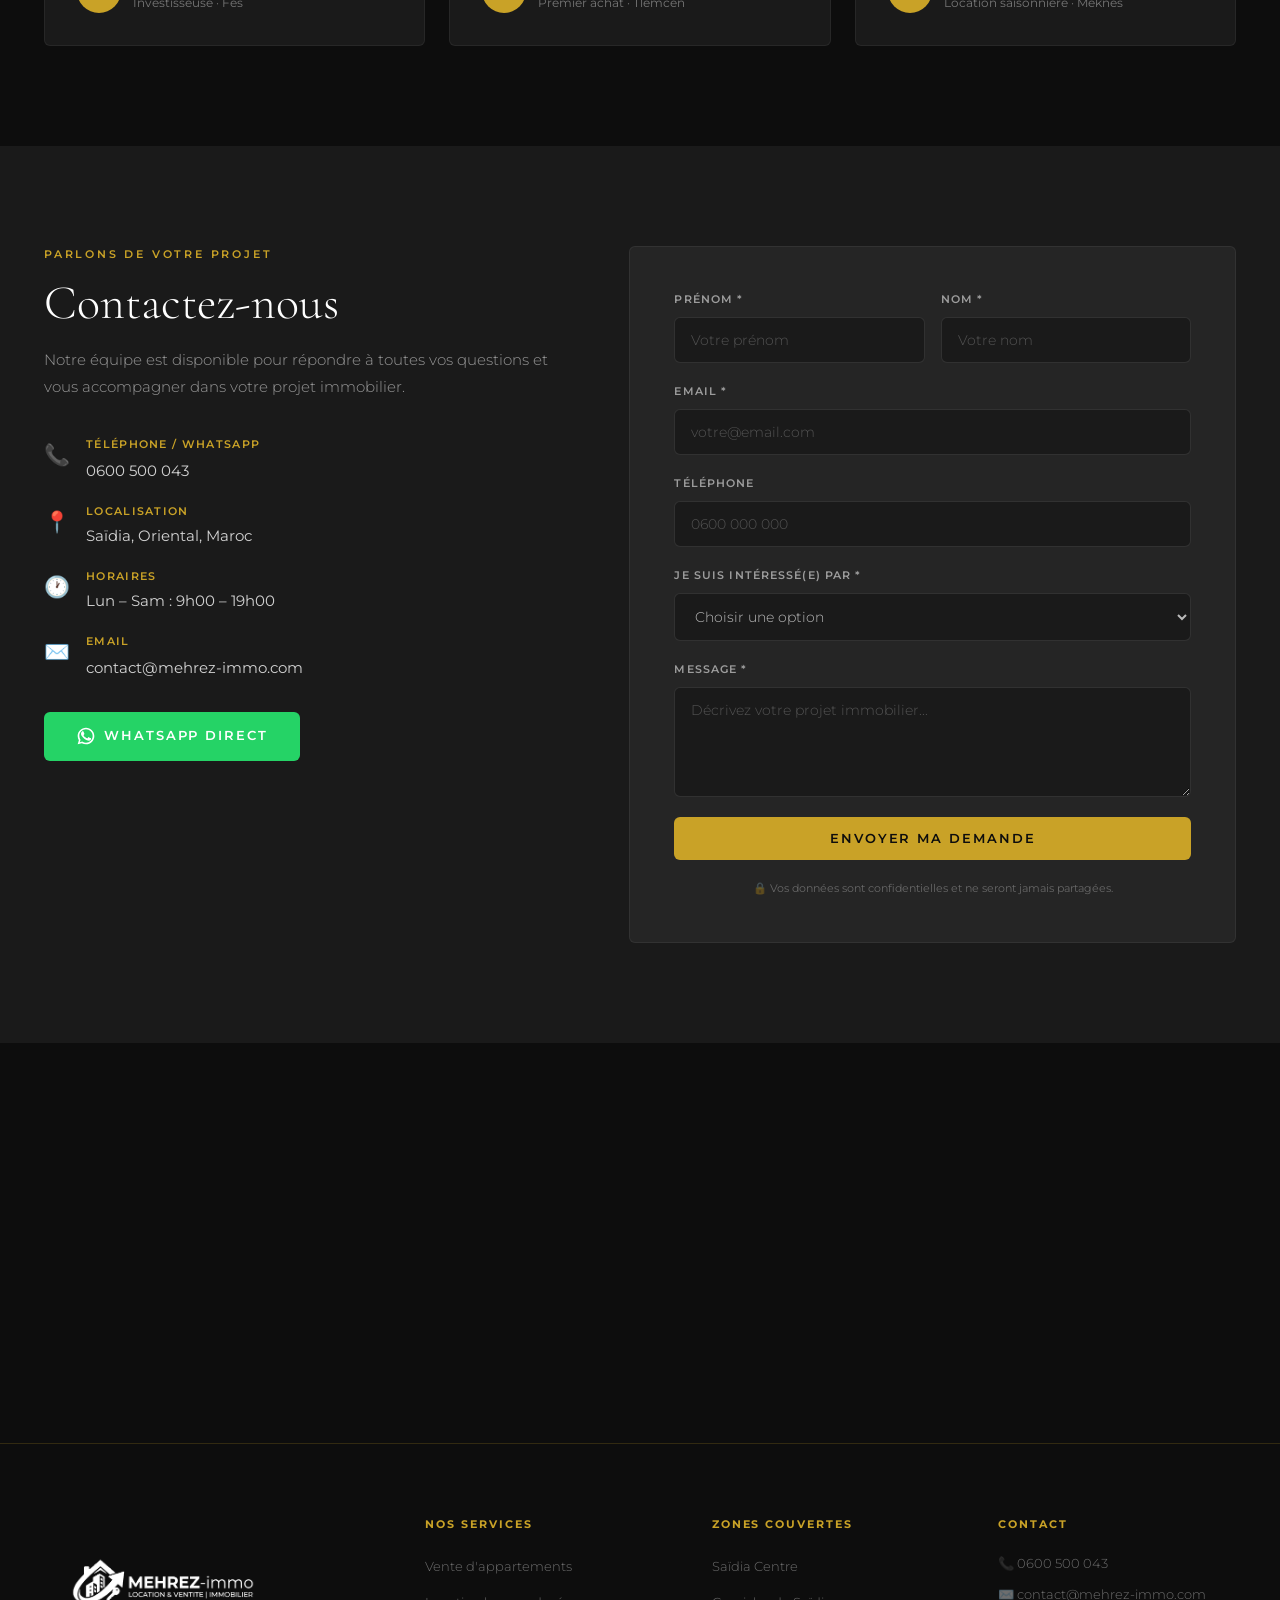
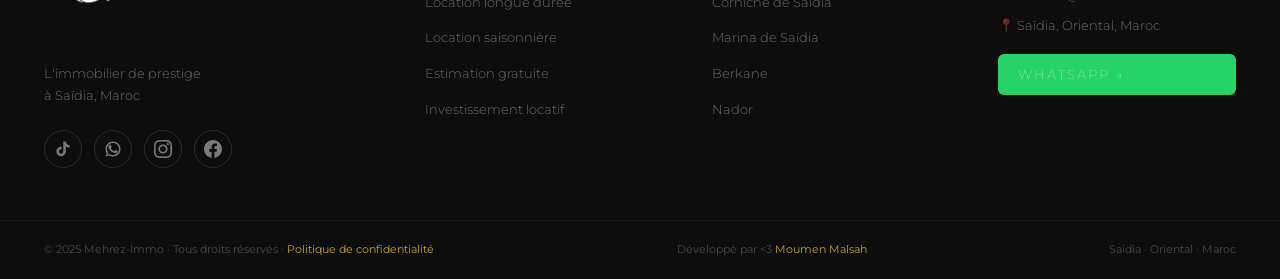
==== commit b28789dc: "Add developer credit in footer" ====
--- a/index.html
+++ b/index.html
@@ -634,6 +634,7 @@
     <div class="footer-bottom">
       <div class="container">
         <p>© 2025 Mehrez-Immo · Tous droits réservés · <a href="#">Politique de confidentialité</a></p>
+        <p>Développé par <span class="heart">&#x3C;3</span> <a href="https://www.facebook.com/MoumenMalsah" target="_blank" rel="noopener">Moumen Malsah</a></p>
         <p>Saïdia · Oriental · Maroc</p>
       </div>
     </div>
--- a/style.css
+++ b/style.css
@@ -178,7 +178,7 @@
   align-items: center;
 }
 .logo-img {
-  height: 48px;
+  height: 130px;
   width: auto;
   display: block;
 }
@@ -686,6 +686,24 @@
   color: rgba(201,162,39,0.65);
   display: block;
   letter-spacing: .05em;
+}
+
+.price-saison {
+  display: flex;
+  justify-content: space-between;
+  gap: 12px;
+  font-size: .78rem;
+  font-family: var(--font-sans);
+  font-weight: 400;
+  line-height: 1.6;
+}
+.price-saison .ps-label {
+  color: rgba(255,255,255,0.5);
+  font-size: .68rem;
+}
+.price-saison .ps-val {
+  color: var(--gold);
+  font-weight: 600;
 }
 
 .listings-cta {
